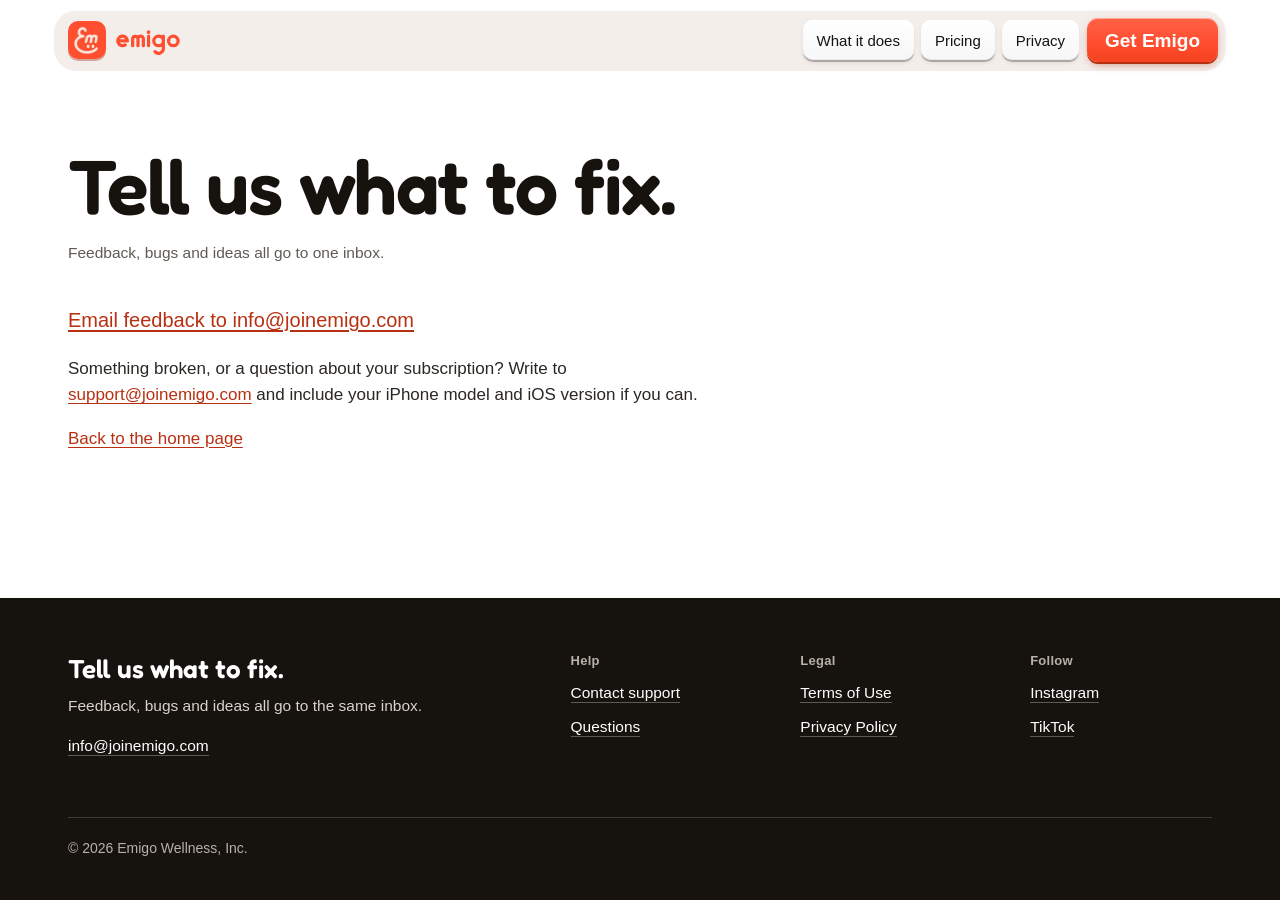
==== feedback/index.html @ f3957b13 "Favicons from final icon" ====
<!doctype html>
<html lang="en">
<head>
<title>Feedback | Emigo Keyboard</title>
<link rel="canonical" href="https://joinemigo.com/feedback">
<meta name="description" content="Tell the Emigo team what to fix or build next.">
<meta charset="utf-8">
<meta name="viewport" content="width=device-width, initial-scale=1">
<meta name="theme-color" content="#FFFFFF">
<meta name="apple-itunes-app" content="app-id=6748092950">
<link rel="icon" href="/favicon.ico" sizes="48x48">
<link rel="icon" type="image/png" sizes="192x192" href="/assets/img/icon-192.png">
<link rel="icon" type="image/png" sizes="32x32" href="/assets/img/favicon-32.png">
<link rel="apple-touch-icon" href="/assets/img/emigo-icon.png">
<link rel="preconnect" href="https://fonts.googleapis.com">
<link rel="preconnect" href="https://fonts.gstatic.com" crossorigin>
<link rel="stylesheet" href="https://fonts.googleapis.com/css2?family=Fredoka:wght@500;600&display=swap">
<link rel="stylesheet" href="/assets/css/emigo.css">

</head>
<body>
<a class="skip" href="#main">Skip to content</a>
<header class="strip">
  <nav class="strip-in" aria-label="Main">
    <a class="brand" href="/" aria-label="Emigo home"><img class="mark" src="/assets/img/emigo-mark-96.webp" width="36" height="36" alt=""><img class="word" src="/assets/img/emigo-wordmark.svg" width="64" height="25" alt="emigo"></a>
    <div class="keys"><a class="key" href="/#tools">What it does</a><a class="key" href="/#pricing">Pricing</a><a class="key" href="/#privacy">Privacy</a></div>
    <a class="key key-go" href="https://apps.apple.com/us/app/emigo-better-texting/id6748092950">Get Emigo</a>
  </nav>
</header>

<main id="main" class="doc">
  <div class="wrap"><div class="doc-in">
<h1>Tell us what to fix.</h1>
<p class="updated">Feedback, bugs and ideas all go to one inbox.</p>
<p style="font-size:20px"><a href="mailto:info@joinemigo.com?subject=Emigo%20feedback">Email feedback to info@joinemigo.com</a></p>
<p>Something broken, or a question about your subscription? Write to <a href="mailto:support@joinemigo.com?subject=Emigo%20support">support@joinemigo.com</a> and include your iPhone model and iOS version if you can.</p>
<p><a href="/">Back to the home page</a></p>
  </div></div>
</main>
<script>
(function(){var h=document.querySelector('.strip');if(!h)return;
function sc(){h.classList.toggle('is-scrolled',window.scrollY>12)}sc();window.addEventListener('scroll',sc,{passive:true});
var m=h.querySelector('.menu');if(m)m.addEventListener('click',function(e){if(e.target.closest('a'))m.removeAttribute('open')});
var ks=[].slice.call(h.querySelectorAll('.key[href^="#"]'));if(!ks.length||!('IntersectionObserver' in window))return;
var ids=[],vis={};ks.forEach(function(k){var id=k.getAttribute('href').slice(1);if(ids.indexOf(id)<0)ids.push(id)});
var io=new IntersectionObserver(function(es){es.forEach(function(e){vis[e.target.id]=e.isIntersecting});
var cur=ids.filter(function(id){return vis[id]})[0];
ks.forEach(function(k){if(k.getAttribute('href')==='#'+cur)k.setAttribute('aria-current','true');else k.removeAttribute('aria-current')})},{rootMargin:'-30% 0px -60% 0px'});
ids.forEach(function(id){var el=document.getElementById(id);if(el)io.observe(el)})})();
</script>

<footer class="on-dark" id="feedback">
  <div class="wrap">
    <div class="foot">
      <div>
        <h2>Tell us what to fix.</h2>
        <p>Feedback, bugs and ideas all go to the same inbox.</p>
        <p><a href="mailto:info@joinemigo.com?subject=Emigo%20feedback">info@joinemigo.com</a></p>
      </div>
      <div>
        <h3>Help</h3>
        <ul>
          <li><a href="mailto:support@joinemigo.com?subject=Emigo%20support">Contact support</a></li>
          <li><a href="/#questions">Questions</a></li>
        </ul>
      </div>
      <div>
        <h3>Legal</h3>
        <ul>
          <li><a href="/terms-of-service">Terms of Use</a></li>
          <li><a href="/privacy-policy">Privacy Policy</a></li>
        </ul>
      </div>
      <div>
        <h3>Follow</h3>
        <ul>
          <li><a href="https://www.instagram.com/emigo.us/" rel="noopener">Instagram</a></li>
          <li><a href="https://www.tiktok.com/@emigo.us" rel="noopener">TikTok</a></li>
        </ul>
      </div>
    </div>
    <p class="legal-line">&copy; 2026 Emigo Wellness, Inc.</p>
  </div>
</footer>

</body>
</html>
---- assets/css/emigo.css ----
/* Emigo site. Theme: "the edit" (what you typed, struck through, and what you meant). See DESIGN.md. */
:root{
  --orange:#FF4E30;        /* poster headline orange: display type and graphics only (3.8:1 on white) */
  --orange-icon:#FF4E30;   /* app icon field */
  --orange-deep:#B83012;   /* small text and links (6:1 on white) */
  --cream:#FFE8DC;         /* app icon lettering */
  --ink:#16130F;
  --text:#2B2723;
  --muted:#5F5A54;
  --plate:#F8F8F8;         /* App Store poster background */
  --strip:#E7E6EB;         /* keyboard tray */
  --rule:#E3DFD9;
  --display:"Fredoka",ui-rounded,"SF Pro Rounded","Arial Rounded MT Bold",system-ui,sans-serif;  /* closest Google match to the founder's "emigo" lettering */
  --appserif:"New York",ui-serif,Georgia,"Times New Roman",serif;  /* only inside drawn app UI, to match the posters */
  --sans:-apple-system,BlinkMacSystemFont,"SF Pro Text","Segoe UI",Roboto,"Helvetica Neue",Arial,sans-serif;
  --wrap:1240px;
  --gut:clamp(20px,4vw,48px);
}
*,*::before,*::after{box-sizing:border-box}
html{-webkit-text-size-adjust:100%;scroll-behavior:smooth;scroll-padding-top:96px}
body{margin:0;min-height:100vh;display:flex;flex-direction:column;background:#fff;color:var(--text);font:400 17px/1.55 var(--sans);-webkit-font-smoothing:antialiased;text-rendering:optimizeLegibility}
img{max-width:100%;height:auto;display:block}
a{color:inherit}
p{margin:0 0 1em}
h1,h2,h3{font-family:var(--display);font-weight:600;color:var(--ink);margin:0;letter-spacing:-.012em}
h2 em,.mp h3 em{font-style:normal;color:var(--orange)}
h1,h2,h3{text-wrap:balance}
:focus-visible{outline:3px solid var(--ink);outline-offset:3px;border-radius:6px}
.on-dark :focus-visible,.on-orange :focus-visible{outline-color:#fff}
.wrap{max-width:var(--wrap);margin:0 auto;padding:0 var(--gut)}
.skip{position:absolute;left:-999px;top:8px;background:var(--ink);color:#fff;padding:10px 14px;border-radius:8px;z-index:100}
.skip:focus{left:8px}
.vh{position:absolute;width:1px;height:1px;overflow:hidden;clip:rect(0 0 0 0);white-space:nowrap}

/* the edit: a struck draft and its correction */
del{text-decoration:none;position:relative;color:var(--muted);white-space:nowrap}
del::after{content:"";position:absolute;left:-.06em;right:-.06em;top:54%;height:.075em;min-height:2px;background:var(--orange);border-radius:2px;transform-origin:left center}
ins{text-decoration:none}
.draft{display:block;font:500 clamp(19px,1.7vw,24px)/1.3 var(--display);margin-bottom:.5em;letter-spacing:0}
.draft del{white-space:normal}
.draft del::after{display:none}
.draft del{text-decoration:line-through;text-decoration-color:var(--orange);text-decoration-thickness:2px}

/* nav: the keyboard's top strip. frosted tray, tactile keys, the current section's key is "selected" */
.strip{position:sticky;top:10px;z-index:50;margin:10px auto 0;max-width:calc(var(--wrap) - 2*var(--gut) + 28px);width:calc(100% - 2*var(--gut) + 28px)}
.strip-in{position:relative;display:flex;align-items:center;gap:8px;border-radius:22px;padding:8px 8px 9px 14px;background:rgba(240,232,228,.74);-webkit-backdrop-filter:blur(18px) saturate(1.5);backdrop-filter:blur(18px) saturate(1.5);box-shadow:inset 0 1px 0 rgba(255,255,255,.7),0 0 0 1px rgba(22,19,15,0),0 0 0 rgba(0,0,0,0);transition:box-shadow .25s ease,background .25s ease}
.is-scrolled .strip-in{background:rgba(244,236,231,.82);box-shadow:inset 0 1px 0 rgba(255,255,255,.7),0 0 0 1px rgba(22,19,15,.09),0 14px 34px -18px rgba(22,19,15,.4)}
@supports not ((backdrop-filter:blur(1px)) or (-webkit-backdrop-filter:blur(1px))){.strip-in{background:#EFE9E6}}
.brand{display:flex;align-items:center;gap:10px;text-decoration:none;margin-right:auto;border-radius:10px}
.brand .mark{width:38px;height:38px;border-radius:10px;box-shadow:0 2px 0 rgba(150,30,10,.35)}
.brand .word{height:25px;width:auto;margin-top:5px}
.keys{display:flex;gap:7px}
.key{position:relative;display:inline-flex;align-items:center;justify-content:center;min-height:40px;padding:0 14px;border-radius:10px;font:500 15px/1 var(--sans);color:var(--ink);text-decoration:none;cursor:pointer;
  background:linear-gradient(#fff,#F7F6F8);box-shadow:inset 0 1px 0 #fff,inset 0 -1px 0 rgba(0,0,0,.05),0 2px 0 rgba(22,19,15,.26),0 3px 5px -1px rgba(22,19,15,.12);
  transition:transform .09s ease,box-shadow .09s ease,background .18s ease,color .18s ease}
.key:hover{background:linear-gradient(#fff,#FDFCFD);transform:translateY(-1px);box-shadow:inset 0 1px 0 #fff,inset 0 -1px 0 rgba(0,0,0,.05),0 3px 0 rgba(22,19,15,.26),0 6px 9px -2px rgba(22,19,15,.16)}
.key:active{transform:translateY(1px);box-shadow:inset 0 1px 0 #fff,0 1px 0 rgba(22,19,15,.26)}
.key[aria-current]{background:linear-gradient(#2B2622,#16130F);color:#fff;box-shadow:inset 0 1px 0 rgba(255,255,255,.18),0 2px 0 #000,0 3px 5px -1px rgba(22,19,15,.3)}
.key-go{min-height:44px;padding:0 18px;border-radius:11px;overflow:hidden;color:#fff;font:700 19px/1 var(--sans);background:linear-gradient(#FF6245,#FF4E30 55%,#F5431F);box-shadow:inset 0 1px 0 rgba(255,255,255,.45),0 2px 0 #B5300F,0 4px 8px -2px rgba(181,48,15,.5)}  /* white on #FF4E30 is 3.29:1: passes AA only as large bold text, hence 19px/700 */
.key-go:hover{background:linear-gradient(#FF6C50,#FF553A 55%,#F84A26);box-shadow:inset 0 1px 0 rgba(255,255,255,.45),0 3px 0 #B5300F,0 8px 12px -3px rgba(181,48,15,.5)}
.key-go:active{box-shadow:inset 0 1px 0 rgba(255,255,255,.3),0 1px 0 #B5300F}
.menu{display:none}
.menu summary{list-style:none;gap:8px}
.menu summary::-webkit-details-marker{display:none}
.bars{width:15px;height:11px;background:linear-gradient(var(--ink),var(--ink)) 0 0/100% 2px no-repeat,linear-gradient(var(--ink),var(--ink)) 0 50%/100% 2px no-repeat,linear-gradient(var(--ink),var(--ink)) 0 100%/100% 2px no-repeat}
.menu[open] summary{transform:translateY(1px);background:linear-gradient(#2B2622,#16130F);color:#fff;box-shadow:inset 0 1px 0 rgba(255,255,255,.18),0 1px 0 #000}
.menu[open] .bars{filter:invert(1)}
.menu-grid{position:absolute;left:0;right:0;top:calc(100% + 8px);display:grid;grid-template-columns:1fr 1fr;gap:8px;padding:10px;border-radius:20px;background:rgba(244,236,231,.96);-webkit-backdrop-filter:blur(18px);backdrop-filter:blur(18px);box-shadow:0 0 0 1px rgba(22,19,15,.09),0 18px 36px -16px rgba(22,19,15,.45)}
.menu-grid .key{min-height:46px;font-size:16px}
.menu-grid .key:last-child:nth-child(odd){grid-column:1/-1}
@media (max-width:1040px){.keys{display:none}.menu{display:block}.strip-in{padding-left:10px}}
@media (max-width:420px){.key-go{font-size:18.7px;padding:0 13px}.menu summary{padding:0 12px}}
@media (prefers-reduced-motion:no-preference){
  .brand:hover .mark{animation:mark-wob .55s ease}
  @keyframes mark-wob{0%,100%{transform:none}25%{transform:scale(1.1,.9) rotate(-4deg)}50%{transform:scale(.94,1.07) rotate(3deg)}75%{transform:scale(1.03,.98)}}
  .key-go::after{content:"";position:absolute;top:0;bottom:0;left:-60%;width:45%;background:linear-gradient(100deg,transparent,rgba(255,255,255,.55),transparent);transform:skewX(-18deg);animation:shine 1.1s .9s ease-out 1 both}
  @keyframes shine{from{left:-60%}to{left:130%}}
}

/* hero */
.hero{padding:clamp(48px,7vw,104px) 0 clamp(56px,7vw,112px);overflow:hidden}
.hero-grid{display:grid;grid-template-columns:minmax(0,1fr) auto;gap:clamp(16px,2vw,32px);align-items:end}
.hero h1 .l{white-space:nowrap}
.hero h1{font-size:clamp(52px,7.6vw,110px);line-height:.94;letter-spacing:-.022em}
.hero h1 .l{display:block}
.fix{display:inline-grid;vertical-align:baseline}
.fix>*{grid-area:1/1}
.fix del{color:var(--ink);opacity:0}
.fix del::after{display:none}
.fix del::before{content:attr(data-t)}
.fix ins{color:var(--orange)}
.hero-sub{font:400 clamp(19px,1.6vw,22px)/1.45 var(--sans);color:var(--text);max-width:27em;margin:clamp(24px,3vw,44px) 0 0}
.hero-cta{display:flex;flex-wrap:wrap;align-items:center;gap:14px 22px;margin-top:clamp(22px,2.6vw,36px)}
.badge{display:inline-block;border-radius:9px}
.badge img{height:54px;width:auto}
.fine{font-size:14.5px;color:var(--muted);margin:0;max-width:22em;line-height:1.4}
@media (max-width:760px){
  .hero-grid{grid-template-columns:1fr}
  
}
@media (prefers-reduced-motion:no-preference){
  .fix del{animation:typo-out 2.4s .5s both}
  .fix ins{animation:typo-in 2.4s .5s both}
  @keyframes typo-out{0%,58%{opacity:1;text-decoration:underline wavy var(--orange) .045em;text-underline-offset:.12em}66%,100%{opacity:0}}
  @keyframes typo-in{0%,62%{opacity:0}72%,100%{opacity:1}}
}


/* the slime (hero): the designer's SVG groups, animated with transforms only.
   #sl-move = hop height + lean, #slime = squash and stretch about its bottom centre,
   #cowlick = lagging spring, #eyes = blink, #shadow = scales with height. One 6.4s loop. */
.slime-stage{width:clamp(300px,38.5vw,580px);margin:0 clamp(-80px,-4vw,0px) -3% 0;justify-self:end}
.slime-svg{display:block;width:100%;height:auto;overflow:visible}
#sl-move{transform-origin:512px 600px}
#slime{transform-origin:512px 849px}
#cowlick{transform-origin:630px 240px}
#eyes{transform-origin:513px 520px}
#shadow{transform-origin:512px 856px}
#blush{transform-origin:510px 591px}
#sl-bits circle{opacity:0}
.c-ava{object-fit:contain}
/* connections: the slime cries over the heated draft and perks up at the rewrite */
.cry{display:block;width:100%;height:auto;overflow:visible}
.cs-slime{transform-origin:512px 849px}
.cs-cow{transform-origin:630px 240px;transition:transform .5s cubic-bezier(.3,1.6,.5,1)}
.cs-eyes{transform-origin:513px 540px;transition:transform .4s ease}
.cs-brows,.cs-sad,.cs-smile{transition:opacity .4s ease}
.cs-smile,.is-sad .cs-cow{transform:rotate(30deg)}
.is-sad .cs-eyes{transform:scaleY(.78)}
.is-happy .cs-brows,.is-happy .cs-sad{opacity:0}
.is-happy .cs-smile{opacity:1}
.mp-conn .ba-card{transition:opacity .6s ease}
.mp-conn.is-sad .ba-card:last-child,.mp-conn.is-happy .ba-card:first-child{opacity:.55}
@media (max-width:760px){.slime-stage{width:min(330px,84vw);margin:6px -4% -6% auto}}
@media (prefers-reduced-motion:no-preference){
  /* without the sequencer script: the hop loops. with it (.seq): hop, idle, roll, idle, squish, idle, each once */
  .slime-stage:not(.seq) #sl-move{animation:sl-move 6.4s infinite}
  .slime-stage:not(.seq) #slime{animation:sl-squash 6.4s infinite}
  .slime-stage:not(.seq) #cowlick{animation:sl-cow 6.4s infinite}
  .slime-stage:not(.seq) #eyes{animation:sl-blink 6.4s infinite}
  .slime-stage:not(.seq) #shadow{animation:sl-shadow 6.4s infinite}
  .a-hop #sl-move{animation:sl-move 5.4s 1 both}.a-hop #slime{animation:sl-squash 5.4s 1 both}.a-hop #cowlick{animation:sl-cow 5.4s 1 both}.a-hop #shadow{animation:sl-shadow 5.4s 1 both}
  .a-idle #slime{animation:sl-idle 2s ease-in-out 1 both}.a-idle #eyes{animation:sl-idle-blink 2s 1 both}
  .a-roll #sl-move{animation:sl-roll 3.4s 1 both}.a-roll #slime{animation:sl-roll-wob 3.4s 1 both}.a-roll #cowlick{animation:sl-roll-cow 3.4s 1 both}.a-roll #shadow{animation:sl-roll-shadow 3.4s 1 both}
  .a-squish #sl-move{animation:sl-pop 3.6s 1 both}.a-squish #slime{animation:sl-squish 3.6s 1 both}.a-squish #cowlick{animation:sl-squish-cow 3.6s 1 both}.a-squish #eyes{animation:sl-squint 3.6s 1 both}.a-squish #shadow{animation:sl-squish-shadow 3.6s 1 both}
  .a-puff #sl-move{animation:sl-float 4.4s 1 both}.a-puff #slime{animation:sl-puff 4.4s 1 both}.a-puff #cowlick{animation:sl-puff-cow 4.4s 1 both}.a-puff #eyes{animation:sl-puff-eyes 4.4s 1 both}.a-puff #blush{animation:sl-cheeks 4.4s 1 both}.a-puff #shadow{animation:sl-puff-shadow 4.4s 1 both}.a-puff #sl-bits circle{animation:sl-bit 4.4s 1 both}
  .is-paused #blush,.is-paused #sl-bits circle{animation-play-state:paused}
  .is-paused #sl-move,.is-paused #slime,.is-paused #cowlick,.is-paused #eyes,.is-paused #shadow{animation-play-state:paused}
  /* puff, pop, puddle: a gulp, cheeks and body inflate, a burst with four droplets, flat as a puddle, then it re-forms */
  @keyframes sl-puff{
    0%{transform:scale(1,1)} 5%{transform:scale(1.07,.92)} 9%{transform:scale(.97,1.04);animation-timing-function:cubic-bezier(.3,0,.6,1)}
    22%{transform:scale(1.1,1.1)} 26%{transform:scale(1.085,1.085)} 34%{transform:scale(1.18,1.18)} 37%{transform:scale(1.165,1.165)} 45%{transform:scale(1.26,1.26)} 47.5%{transform:scale(1.31,1.3);animation-timing-function:cubic-bezier(.7,0,1,.5)}
    50%{transform:scale(1.02,.8);animation-timing-function:cubic-bezier(.2,.8,.3,1)} 54%{transform:scale(1.44,.22)} 58%{transform:scale(1.38,.26)} 62%,74%{transform:scale(1.4,.25);animation-timing-function:cubic-bezier(.3,0,.3,1)}
    81%{transform:scale(.84,1.2)} 85%{transform:scale(1.13,.9)} 89%{transform:scale(.94,1.06)} 93%{transform:scale(1.04,.97)} 97%{transform:scale(.99,1.01)} 100%{transform:scale(1,1)}
  }
  @keyframes sl-float{0%,10%{transform:translateY(0)}45%{transform:translateY(-34px)}47.5%{transform:translateY(-40px);animation-timing-function:cubic-bezier(.7,0,1,.5)}52%,100%{transform:translateY(0)}}
  @keyframes sl-puff-eyes{0%,9%{transform:scale(1)}20%,47.5%{transform:scale(1.28)}50%{transform:scale(1,.2)}56%,74%{transform:scale(.6,1.7)}82%,100%{transform:scale(1)}}
  @keyframes sl-cheeks{0%,9%{transform:scale(1)}24%{transform:scale(1.32)}47.5%{transform:scale(1.55)}51%,74%{transform:scale(.9)}84%,100%{transform:scale(1)}}
  @keyframes sl-puff-cow{0%,100%{transform:rotate(0)}5%{transform:rotate(8deg)}45%{transform:rotate(-12deg)}54%,74%{transform:rotate(58deg)}82%{transform:rotate(-24deg)}87%{transform:rotate(16deg)}92%{transform:rotate(-8deg)}96%{transform:rotate(3deg)}}
  @keyframes sl-puff-shadow{0%,100%{transform:scale(1)}45%{transform:scale(1.16)}47.5%{transform:scale(1.1)}54%,74%{transform:scale(1.42)}82%{transform:scale(.9)}88%{transform:scale(1.04)}}
  @keyframes sl-bit{0%,48%{opacity:0;transform:translate(0,0) scale(.4)}49.5%{opacity:1;transform:translate(0,0) scale(1);animation-timing-function:cubic-bezier(.1,.7,.3,1)}60%{opacity:.9;transform:translate(var(--tx),var(--ty)) scale(.8)}66%,100%{opacity:0;transform:translate(var(--tx),calc(var(--ty) + 60px)) scale(.4)}}
  .is-sad .cs-slime{animation:cs-sniff 3.8s ease-in-out infinite}
  .is-sad .cs-tear{animation:cs-tear 3.8s ease-in infinite}
  .is-sad .cs-tear.t2{animation-delay:1.7s}
  .is-happy .cs-slime{animation:cs-perk .95s ease-out 1,sl-idle 2.8s ease-in-out .95s infinite}
  .is-off .cs-slime,.is-off .cs-tear{animation-play-state:paused}
  @keyframes cs-sniff{0%,30%,62%,100%{transform:scale(1,1)}38%{transform:scale(1.012,.972)}44%{transform:scale(.996,1.008)}50%{transform:scale(1.014,.968)}56%{transform:scale(.998,1.004)}}
  @keyframes cs-tear{0%{opacity:0;transform:translateY(0) scale(.3)}14%{opacity:1;transform:translateY(0) scale(1)}28%{opacity:1;transform:translateY(6px) scale(1)}72%{opacity:.95;transform:translateY(190px) scale(.95)}86%,100%{opacity:0;transform:translateY(232px) scale(.8)}}
  @keyframes cs-perk{0%{transform:scale(1,1)}22%{transform:scale(1.12,.86)}48%{transform:scale(.9,1.13)}68%{transform:scale(1.06,.95)}84%{transform:scale(.98,1.02)}100%{transform:scale(1,1)}}
  @keyframes sl-idle{0%,100%{transform:scale(1,1)}50%{transform:scale(1.024,.98)}}
  @keyframes sl-idle-blink{0%,52%,62%,100%{transform:scaleY(1)}56%,58%{transform:scaleY(.08)}}
  /* roll: one full turn to the left and back. the lift keeps the flat base from sinking through the floor as it turns */
  @keyframes sl-roll{
    0%{transform:translate(0,0) rotate(0);animation-timing-function:ease-out}
    8%{transform:translate(16px,0) rotate(6deg);animation-timing-function:cubic-bezier(.4,0,.6,1)}
    17%{transform:translate(-45px,-62px) rotate(-90deg);animation-timing-function:linear}
    26%{transform:translate(-90px,-70px) rotate(-180deg);animation-timing-function:linear}
    35%{transform:translate(-135px,-62px) rotate(-270deg);animation-timing-function:cubic-bezier(.3,.4,.5,1)}
    44%,54%{transform:translate(-175px,0) rotate(-360deg);animation-timing-function:cubic-bezier(.4,0,.6,1)}
    63%{transform:translate(-135px,-62px) rotate(-270deg);animation-timing-function:linear}
    72%{transform:translate(-90px,-70px) rotate(-180deg);animation-timing-function:linear}
    81%{transform:translate(-45px,-62px) rotate(-90deg);animation-timing-function:cubic-bezier(.3,.4,.5,1)}
    90%,100%{transform:translate(0,0) rotate(0)}
  }
  @keyframes sl-roll-wob{0%,100%{transform:scale(1,1)}8%{transform:scale(1.06,.94)}17%,35%,63%,81%{transform:scale(.97,1.03)}26%,72%{transform:scale(1.03,.97)}44%{transform:scale(1.12,.88)}47.5%{transform:scale(.95,1.05)}51%{transform:scale(1.03,.975)}90%{transform:scale(1.12,.88)}93.5%{transform:scale(.95,1.05)}97%{transform:scale(1.03,.975)}}
  @keyframes sl-roll-cow{0%,100%{transform:rotate(0)}12%,38%{transform:rotate(24deg)}46%{transform:rotate(-14deg)}50%{transform:rotate(6deg)}54%{transform:rotate(0)}60%,84%{transform:rotate(-24deg)}92%{transform:rotate(14deg)}96%{transform:rotate(-6deg)}}
  @keyframes sl-roll-shadow{0%,90%,100%{transform:translateX(0) scale(1)}8%{transform:translateX(16px) scale(1)}17%,81%{transform:translateX(-45px) scale(.88)}26%,72%{transform:translateX(-90px) scale(.86)}35%,63%{transform:translateX(-135px) scale(.88)}44%,54%{transform:translateX(-175px) scale(1)}}
  /* squish and spring: slow press flat with eyes shut, hold, pop, then a fast ring-down */
  @keyframes sl-squish{
    0%{transform:scale(1,1);animation-timing-function:cubic-bezier(.5,0,.8,.6)}
    38%{transform:scale(1.3,.46)} 42%{transform:scale(1.33,.44)} 46%{transform:scale(1.31,.455)} 50%{transform:scale(1.34,.43);animation-timing-function:cubic-bezier(.2,.9,.3,1)}
    56%{transform:scale(.76,1.36)} 62%{transform:scale(.9,1.12)} 67%{transform:scale(1.2,.8)} 71%{transform:scale(.86,1.15)} 75%{transform:scale(1.11,.9)}
    79%{transform:scale(.92,1.08)} 83%{transform:scale(1.06,.945)} 87%{transform:scale(.96,1.04)} 91%{transform:scale(1.03,.975)} 95%{transform:scale(.99,1.012)} 100%{transform:scale(1,1)}
  }
  @keyframes sl-pop{0%,50%{transform:translateY(0);animation-timing-function:cubic-bezier(.2,.8,.3,1)}59%{transform:translateY(-150px);animation-timing-function:cubic-bezier(.6,0,.9,.4)}67%,100%{transform:translateY(0)}}
  @keyframes sl-squint{0%,10%{transform:scaleY(1)}22%,52%{transform:scaleY(.12)}58%,100%{transform:scaleY(1)}}
  @keyframes sl-squish-cow{0%,100%{transform:rotate(0)}38%,50%{transform:rotate(34deg)}57%{transform:rotate(-26deg)}66%{transform:rotate(22deg)}73%{transform:rotate(-14deg)}80%{transform:rotate(9deg)}87%{transform:rotate(-5deg)}94%{transform:rotate(2deg)}}
  @keyframes sl-squish-shadow{0%,100%{transform:scale(1)}38%,50%{transform:scale(1.34)}59%{transform:scale(.72)}67%{transform:scale(1.14)}75%{transform:scale(1)}}
  @keyframes sl-move{
    0%,16%{transform:translateY(0) rotate(0);animation-timing-function:cubic-bezier(.2,.75,.35,1)}
    20%{transform:translateY(-100px) rotate(-2deg);animation-timing-function:cubic-bezier(.6,0,.85,.35)}
    24%,32%{transform:translateY(0) rotate(0);animation-timing-function:cubic-bezier(.2,.75,.35,1)}
    36%{transform:translateY(-100px) rotate(2deg);animation-timing-function:cubic-bezier(.6,0,.85,.35)}
    40%,51%{transform:translateY(0) rotate(0);animation-timing-function:cubic-bezier(.16,.8,.3,1)}
    55%{transform:translateY(-215px) rotate(-8deg);animation-timing-function:cubic-bezier(.3,.6,.5,1)}
    58.5%{transform:translateY(-290px) rotate(0);animation-timing-function:cubic-bezier(.5,0,.8,.4)}
    62%{transform:translateY(-200px) rotate(7deg);animation-timing-function:cubic-bezier(.6,0,.9,.4)}
    66%,100%{transform:translateY(0) rotate(0)}
  }
  @keyframes sl-squash{
    0%,100%{transform:scale(1,1)} 5%{transform:scale(1.022,.982)} 10%{transform:scale(.99,1.012)}
    14%{transform:scale(1.09,.91)} 16.5%{transform:scale(.93,1.09)} 20%{transform:scale(.98,1.03)}
    24%{transform:scale(1.15,.85)} 26%{transform:scale(.95,1.06)} 28%{transform:scale(1.035,.972)} 30%{transform:scale(1.09,.91)}
    32.5%{transform:scale(.93,1.09)} 36%{transform:scale(.98,1.03)}
    40%{transform:scale(1.15,.85)} 42%{transform:scale(.95,1.06)} 44%{transform:scale(1.035,.972)}
    46%{transform:scale(1.1,.9)} 50%{transform:scale(1.2,.79)}
    52.5%{transform:scale(.84,1.2)} 58.5%{transform:scale(.97,1.04)} 64%{transform:scale(.9,1.12)}
    66%{transform:scale(1.2,.78)} 68.5%{transform:scale(.89,1.14)} 71%{transform:scale(1.1,.92)}
    73.5%{transform:scale(.95,1.055)} 76%{transform:scale(1.04,.968)} 78.5%{transform:scale(.985,1.014)} 81%{transform:scale(1,1)}
  }
  @keyframes sl-cow{
    0%,13%,100%{transform:rotate(0)} 15%{transform:rotate(-6deg)} 18%{transform:rotate(13deg)} 22%{transform:rotate(-12deg)}
    25.5%{transform:rotate(15deg)} 28%{transform:rotate(-7deg)} 30%{transform:rotate(-5deg)}
    34%{transform:rotate(13deg)} 38%{transform:rotate(-12deg)} 41.5%{transform:rotate(15deg)} 44%{transform:rotate(-7deg)} 46.5%{transform:rotate(2deg)}
    50%{transform:rotate(-9deg)} 54%{transform:rotate(24deg)} 59.5%{transform:rotate(4deg)} 63.5%{transform:rotate(-22deg)}
    67.5%{transform:rotate(26deg)} 70.5%{transform:rotate(-16deg)} 73.5%{transform:rotate(10deg)} 76.5%{transform:rotate(-6deg)} 79.5%{transform:rotate(3deg)} 83%{transform:rotate(0)}
  }
  @keyframes sl-blink{0%,85%,89.5%,100%{transform:scaleY(1)} 87%,88%{transform:scaleY(.08)}}
  @keyframes sl-shadow{
    0%,16%,24%,32%,40%,51%,100%{transform:scale(1)} 20%,36%{transform:scale(.84)}
    58.5%{transform:scale(.5)} 66%{transform:scale(1.14)} 70%{transform:scale(.97)} 74%{transform:scale(1)}
  }
}

/* sections */
section{padding:clamp(72px,9vw,144px) 0}
h2{font-size:clamp(34px,4.5vw,64px);line-height:1.02;letter-spacing:-.016em}
h3{font-size:clamp(26px,2.4vw,34px);line-height:1.08}
.lede{font:400 clamp(18px,1.45vw,21px)/1.5 var(--sans);color:var(--text);max-width:25em}
.tag{display:inline-block;font:700 11px/1 var(--sans);letter-spacing:.09em;color:var(--ink);background:var(--orange);border-radius:5px;padding:4px 6px 3.5px;vertical-align:.5em;margin-left:.5em}
.plate{position:relative;container-type:inline-size;border-radius:clamp(22px,2.6vw,36px);overflow:hidden;background:var(--plate);margin:0}
.plate>img{width:100%}

/* autocorrect: full-bleed tray */
.auto{background:var(--plate);padding:0;overflow:hidden}
.auto-grid{display:grid;grid-template-columns:minmax(0,5fr) minmax(0,6fr);gap:clamp(24px,5vw,80px);align-items:center}
.auto .copy{padding:clamp(64px,8vw,120px) 0}
.auto .plate{border-radius:0;align-self:end;max-width:640px;justify-self:end;width:100%;background:none}
.auto .plate>img{-webkit-mask-image:linear-gradient(90deg,transparent,#000 9%,#000 91%,transparent),linear-gradient(transparent 4%,#000 20%);-webkit-mask-composite:source-in;mask-image:linear-gradient(90deg,transparent,#000 9%,#000 91%,transparent),linear-gradient(transparent 4%,#000 20%);mask-composite:intersect}
.auto h2{margin-bottom:.4em}
@media (max-width:820px){.auto-grid{grid-template-columns:1fr;gap:0}.auto .copy{padding-bottom:8px}.auto .plate{justify-self:center}}

/* drawn UI inside plates (sizes in cqw so it scales with the plate, like the posters) */
.ui{position:absolute;left:8cqw;right:8cqw;top:7cqw;font-family:var(--appserif);color:#111;font-size:4.5cqw;line-height:1.25}
.ui-label{font:600 2.35cqw/1 var(--sans);letter-spacing:.02em;text-transform:uppercase;color:#77777C;margin:0 0 1.6cqw .4cqw}
.ui-label.o{color:var(--orange-deep)}
.bub{border-radius:5.4cqw;padding:3.6cqw 5cqw;font-size:4.7cqw;box-shadow:0 2.2cqw 4cqw -1.6cqw rgba(0,0,0,.28)}
.bub-blue{background:linear-gradient(#2F8DFF,#0B6FF2);color:#fff}
.bub-grey{background:#E9E9EC;color:#111;box-shadow:none}
.heat{display:flex;gap:.9cqw;margin:3.2cqw 0 0}
.heat i{flex:1;height:2cqw;border-radius:2cqw;background:#ECECEF}
.heat i.h1{background:#F4C24A}.heat i.h2{background:#F58A34}.heat i.h3{background:var(--orange)}
.heatbar{display:flex;align-items:center;gap:12px;margin-top:16px;font-size:14.5px;color:var(--muted)}
.heatbar .heat{width:150px;margin:0;gap:3px}
.heatbar .heat i{height:7px;border-radius:4px}

/* tools: the keyboard's own three keys (cut from the App Store poster) in a tray; they pulse like the onboarding's
   ready pulse (EmigoShared/ReframeOnboardingTimeline.swift:65, 119-121). Press one and its real poster comes forward. */
.tools-head{display:grid;grid-template-columns:minmax(0,7fr) minmax(0,5fr);gap:var(--gut);align-items:end;margin-bottom:clamp(28px,3.6vw,52px)}
.tools-head .lede{margin:0;justify-self:end}
.tbtns{display:grid;grid-template-columns:repeat(3,104px);gap:6px;width:fit-content;padding:14px 12px 12px;border-radius:26px;background:linear-gradient(#E9E8ED,#E1E0E6);box-shadow:inset 0 1px 0 rgba(255,255,255,.7),0 1px 0 rgba(0,0,0,.05);margin-bottom:clamp(22px,3vw,40px)}
.tbtn{background:none;border:0;margin:0;padding:0;cursor:pointer;display:grid;justify-items:center;gap:9px;font:500 15px/1 var(--display);color:var(--ink);-webkit-tap-highlight-color:transparent}
.tnode{display:block;width:64px;height:64px;border-radius:25%;box-shadow:0 2.5px 0 rgba(0,0,0,.2),0 5px 9px -2px rgba(0,0,0,.16);transition:transform .15s ease,box-shadow .15s ease}
.tbtn:active .tnode{transform:translateY(2px) scale(.96);box-shadow:0 .5px 0 rgba(0,0,0,.2)}
.tbtn[aria-pressed=true] .tnode{box-shadow:0 0 0 3px var(--orange),0 2.5px 0 3px rgba(181,48,15,.55)}
.tbtn[aria-pressed=true] .tlabel{font-weight:600}
.tbtn:focus-visible{outline:none}.tbtn:focus-visible .tnode{outline:3px solid var(--ink);outline-offset:4px}
.tbody{display:grid;grid-template-columns:minmax(0,7fr) minmax(0,5fr);gap:clamp(24px,4vw,64px);align-items:center}
.tstage{display:grid;justify-items:center;padding:0 16%}
.tcard{grid-area:1/1;width:100%;max-width:440px;transition:transform .5s cubic-bezier(.3,.9,.3,1),opacity .45s ease,filter .45s ease}
.tcard .plate{box-shadow:0 30px 50px -34px rgba(22,19,15,.45),0 0 0 1px rgba(22,19,15,.05)}
.thint{font:500 clamp(24px,2.6vw,36px)/1.1 var(--display);color:var(--ink);margin:0}
.live .thint{display:none}
.tcopy{display:flex;flex-direction:column}
.tcopy h3{font-size:clamp(34px,4vw,56px);margin:0 0 .3em}
.tcopy p{max-width:22em;margin:0;font-size:clamp(17px,1.4vw,19.5px)}
.tcopy p.sub{margin-top:14px;padding-top:14px;border-top:1px solid var(--rule);font-size:16px;color:var(--muted)}
.tcopy p.sub strong{font:600 17px/1 var(--display);color:var(--ink)}
.tfoot{display:flex;align-items:center;justify-content:space-between;gap:16px;min-height:44px;order:9;margin-top:22px}
.tdots{display:none;gap:7px}
.tdots i{width:8px;height:8px;border-radius:50%;background:#D5D0CA;transition:background .2s,transform .2s}
.on[data-active="0"] .tdots i:nth-child(1),.on[data-active="1"] .tdots i:nth-child(2),.on[data-active="2"] .tdots i:nth-child(3){background:var(--ink);transform:scale(1.25)}
.tnext{font:600 17px/1 var(--display);color:var(--ink);background:linear-gradient(#fff,#F7F6F8);border:0;border-radius:11px;min-height:44px;padding:0 16px;cursor:pointer;box-shadow:inset 0 1px 0 #fff,0 2px 0 rgba(22,19,15,.26),0 3px 5px -1px rgba(22,19,15,.12)}
.tnext:active{transform:translateY(1px);box-shadow:inset 0 1px 0 #fff,0 1px 0 rgba(22,19,15,.26)}
.tnext[hidden]{display:block;visibility:hidden}
/* without the script: tray hidden, the three plates and their copy in order */
.tswitch:not(.on) .tbtns,.tswitch:not(.on) .thint,.tswitch:not(.on) .tfoot{display:none}
.tswitch:not(.on) .tbody{grid-template-columns:1fr}
.tswitch:not(.on) .tstage{grid-template-columns:repeat(3,minmax(0,1fr));gap:20px;padding:0}
.tswitch:not(.on) .tcard{grid-area:auto}
.tswitch:not(.on) .tcopy{display:grid;grid-template-columns:repeat(3,minmax(0,1fr));gap:20px}
@media (min-width:1024px){
  /* the plate in focus dominates; the other two are barely there */
  .on .tcard{cursor:pointer;z-index:1;opacity:.15;filter:blur(2px)}
  .on .tcard[data-i="0"]{z-index:2;opacity:1;filter:saturate(.4) contrast(.7) brightness(1.12)}
  .on.live .tcard[data-i="0"]{opacity:.15;filter:blur(2px)}
  .on[data-active="0"] .tcard[data-i="1"],.on[data-active="1"] .tcard[data-i="2"],.on[data-active="2"] .tcard[data-i="0"]{transform:translateX(36%) scale(.86)}
  .on[data-active="0"] .tcard[data-i="2"],.on[data-active="1"] .tcard[data-i="0"],.on[data-active="2"] .tcard[data-i="1"]{transform:translateX(-36%) scale(.86)}
  .on.live[data-active="0"] .tcard[data-i="0"],.on.live[data-active="1"] .tcard[data-i="1"],.on.live[data-active="2"] .tcard[data-i="2"]{opacity:1;filter:none;transform:none;z-index:3;cursor:default}
}
@media (max-width:1023px){
  /* phone first: the tray is pinned above the one visible plate; swipe or tap to move; dots show where you are */
  .on .tbtns{position:sticky;top:76px;z-index:20;width:auto;grid-template-columns:repeat(3,1fr);margin:0 0 14px;box-shadow:inset 0 1px 0 rgba(255,255,255,.7),0 0 0 6px #fff,0 10px 14px -6px rgba(255,255,255,.95)}
  .tbody{grid-template-columns:1fr!important;gap:14px}
  .on .tstage{display:flex;gap:14px;padding:4px var(--gut) 8px;margin:0 calc(-1*var(--gut));overflow-x:auto;scroll-snap-type:x mandatory;-webkit-overflow-scrolling:touch;scrollbar-width:none}
  .on .tstage::-webkit-scrollbar{display:none}
  .on .tcard{flex:0 0 100%;max-width:none;scroll-snap-align:center}
  .tfoot{order:-1;margin:0 0 16px}
  .tdots{display:flex}
}
@media (max-width:760px){.tswitch:not(.on) .tstage,.tswitch:not(.on) .tcopy{grid-template-columns:1fr}}
@media (prefers-reduced-motion:no-preference){
  /* the onboarding "ready" pulse: scale 1 + 0.075*sin^2 over a 0.90s cycle; half strength once something is pressed */
  .on .tbtn:not([aria-pressed=true]) .tnode{animation:tpulse .9s ease-in-out infinite}
  .on.live .tbtn:not([aria-pressed=true]) .tnode{animation:tpulse-soft 1.8s ease-in-out infinite}
  .tbtn:nth-child(2) .tnode{animation-delay:.3s!important}.tbtn:nth-child(3) .tnode{animation-delay:.6s!important}
  @keyframes tpulse{0%,100%{transform:scale(1)}50%{transform:scale(1.075)}}
  @keyframes tpulse-soft{0%,100%{transform:scale(1)}50%{transform:scale(1.035)}}
}

/* ask + chat */
/* Ask Emigo: the app's ask panel over a light keyboard, drawn in HTML */
.ak{padding:7cqw 0 0;font-family:var(--sans)}
.ak-kb{position:relative;margin:0 1.6cqw;background:linear-gradient(#E9E8ED,#E1E0E6);border-radius:6cqw 6cqw 0 0;padding:4cqw 2cqw 9cqw;display:flex;flex-direction:column;gap:2.4cqw}
.ak-row{display:flex;gap:1.5cqw;justify-content:center}
.ak-row span{flex:1;height:10.4cqw;background:#fff;border-radius:1.9cqw;box-shadow:0 .5cqw 0 rgba(0,0,0,.2);display:grid;place-items:center;font-size:4.6cqw;color:#111}
.ak-row.r2{padding:0 4.6cqw}
.ak-row .fn{flex:1.35;font-size:4.2cqw}.ak-row .fn.w{flex:2.3;font-size:3.6cqw}
.ak-row .sp{flex:6.4;position:relative;background:#FFF3EE;box-shadow:0 .5cqw 0 rgba(0,0,0,.2),0 0 0 .7cqw var(--orange)}
.ak-row .sp em{position:absolute;right:2.4cqw;bottom:1.2cqw;font:600 3cqw/1 var(--display);color:#5A534E}
.hold{position:absolute;left:36%;top:50%;width:8cqw;height:8cqw;margin:-4cqw 0 0 -4cqw;border-radius:50%;background:rgba(238,70,31,.9);box-shadow:0 0 0 2.2cqw rgba(238,70,31,.22),0 0 0 4.6cqw rgba(238,70,31,.1)}
.ak-cue{position:absolute;left:0;right:0;bottom:2.2cqw;margin:0;text-align:center;font:600 3.2cqw/1 var(--display);color:var(--orange-deep)}
@media (prefers-reduced-motion:no-preference){.hold{animation:hold 2.2s ease-in-out infinite}@keyframes hold{0%,100%{box-shadow:0 0 0 1cqw rgba(238,70,31,.25),0 0 0 2cqw rgba(238,70,31,.1)}55%{box-shadow:0 0 0 2.6cqw rgba(238,70,31,.22),0 0 0 5.4cqw rgba(238,70,31,.1)}}}
/* Emigo Chat: the chat screen's empty state, drawn in HTML */
.scr-chat{align-items:stretch}
.c-compose{display:flex;align-items:center;justify-content:space-between;background:#fff;border-radius:6cqw;padding:1.4cqw 1.4cqw 1.4cqw 4.6cqw;font-size:3.8cqw;color:#8E8780;box-shadow:0 0 0 .3cqw #E6DED4}
.c-compose b{width:8cqw;height:8cqw;border-radius:50%;background:var(--orange);color:#fff;display:grid;place-items:center;font-size:4.6cqw}


/* the keyboard itself: one line, not a section */
.kb{background:var(--plate);padding:clamp(28px,3.4vw,48px) 0}
.kb-in{display:flex;flex-wrap:wrap;align-items:baseline;justify-content:space-between;gap:10px 40px}
.kb-line{font:500 clamp(20px,2vw,28px)/1.25 var(--display);color:var(--ink);margin:0}
.kb-typed{font:400 clamp(19px,1.8vw,25px)/1.25 var(--appserif);color:#111;margin:0}
.kb-typed .caret{display:inline-block;width:2px;height:1em;background:#1F7CF5;vertical-align:-.15em;margin-left:2px}




/* ---- the middle chapters: each on its own ground, each with its own structure ---- */
.band-cream{background:var(--cream)}
.h-big{font-size:clamp(40px,6vw,88px);line-height:.96;letter-spacing:-.022em}
.h-mid{font-size:clamp(36px,4.4vw,64px);line-height:1}
.chips{list-style:none;margin:0;padding:0;display:flex;flex-wrap:wrap;gap:8px}
.chips li{font:500 16px/1 var(--display);color:var(--ink);padding:9px 13px 8px;border-radius:9px;background:#fff;box-shadow:0 1.5px 0 rgba(0,0,0,.2)}
.chips-k{font-size:15.5px;color:var(--muted);margin:22px 0 10px}
.heat{display:flex;gap:3px;width:120px;flex:none}
.heat i{flex:1;height:7px;border-radius:4px;background:#ECECEF}
.heat i.h1{background:#F4C24A}.heat i.h2{background:#F58A34}.heat i.h3{background:var(--orange)}
.heatbar{display:flex;align-items:center;gap:12px;margin-top:14px;font-size:14.5px;color:var(--muted)}


/* modes: three Pro modes, each shown with one worked example in its own accent. no body text on orange */
.modes{background:#fff}
.modes-head{margin-bottom:clamp(28px,4vw,56px)}
.modes-head h2{max-width:11em}
.mode-free{display:flex;align-items:center;gap:14px;margin:clamp(20px,2.4vw,32px) 0 0;font-size:17px;max-width:38em}
.mode-free img{width:48px;height:48px;border-radius:13px;box-shadow:0 1.5px 0 rgba(0,0,0,.14),0 0 0 .5px rgba(0,0,0,.06);flex:none}
.mode-free b{color:var(--ink)}
.mp{--acc:var(--orange-deep);--bg:var(--plate);background:var(--bg);border-radius:clamp(24px,3vw,44px);padding:clamp(22px,3.6vw,56px);margin-top:clamp(14px,1.8vw,24px);display:grid;gap:clamp(22px,3.4vw,52px)}
.mp-work{--acc:#0B5FD0;--bg:#F3F7FD}
.mp-playful{--acc:#B83012;--bg:#FFF4EE;grid-template-columns:minmax(0,4fr) minmax(0,7fr);align-items:center}
.mp-conn{--acc:#7A2E9E;--bg:#F8F3FB;grid-template-columns:minmax(0,6fr) minmax(0,5fr);align-items:center}
.mp>*{min-width:0}
.mp-head{display:flex;align-items:center;gap:12px;margin-bottom:clamp(14px,1.6vw,22px)}
.mp-head img{width:52px;height:52px;border-radius:14px;box-shadow:0 1.5px 0 rgba(0,0,0,.14),0 0 0 .5px rgba(0,0,0,.06)}
.mp-head b{font:600 22px/1 var(--display);color:var(--ink)}
.mp-head .tag{margin:0;vertical-align:0}
.mp h3{font-size:clamp(32px,4vw,58px);line-height:1;letter-spacing:-.018em;max-width:12em}
.mp-copy p{font-size:clamp(17px,1.4vw,19.5px);line-height:1.5;margin:.9em 0 0;max-width:27em;color:var(--text)}
.mp-work .mp-copy{display:grid;grid-template-columns:minmax(0,6fr) minmax(0,5fr);gap:8px clamp(20px,4vw,64px);align-items:end}
.mp-work .mp-head{grid-column:1/-1}
.mp-work .mp-copy p{margin:0 0 .3em}
.beats{display:grid;grid-template-columns:minmax(0,1fr) auto minmax(0,.9fr) auto minmax(0,1fr);gap:clamp(8px,1.2vw,16px);align-items:start}
.beat{margin:0}
.beat figcaption,.ba-card figcaption,.styles figcaption{font:600 13.5px/1.2 var(--display);letter-spacing:.01em;color:var(--acc);margin:0 0 10px}
.mailcard,.blanks{background:#fff;border-radius:20px;padding:20px 22px;font-size:15px;line-height:1.5;color:#26221F;box-shadow:0 14px 30px -22px rgba(20,30,60,.5),0 0 0 .5px rgba(0,0,0,.06)}
.mailcard>b,.blanks>b{display:block;font:600 16px/1.2 var(--sans);color:#111}
.mailcard small{display:block;color:#6A655F;font-size:13.5px;margin:2px 0 12px;padding-bottom:12px;border-bottom:1px solid #ECE8E2}
.mailcard p{margin:0 0 .8em}.mailcard p:last-child{margin:0}
.mailcard ul{margin:0 0 .8em;padding-left:1.1em}.mailcard li{margin-bottom:.3em}
.mailcard.out{box-shadow:0 14px 30px -22px rgba(20,30,60,.5),0 0 0 2px var(--acc)}
.blanks>b{margin-bottom:12px;padding-bottom:12px;border-bottom:1px solid #ECE8E2}
.blanks dl{margin:0}
.blanks dt{font-size:14px;color:#55504A;margin:0 0 6px}
.blanks dd{margin:0 0 14px;padding:9px 12px;border-radius:10px;background:#F3F6FB;box-shadow:inset 0 0 0 1.5px #C9D8F0;font:400 16px/1.2 var(--appserif);color:#111}
.blanks dd:last-child{margin-bottom:0}
.mp-arrow{align-self:center;width:28px;height:28px;border-radius:50%;background:var(--acc);position:relative;flex:none}
.mp-arrow::after{content:"";position:absolute;left:8px;top:9px;width:8px;height:8px;border:solid #fff;border-width:2.5px 2.5px 0 0;transform:rotate(45deg)}
.msg{margin:0;padding:12px 16px;border-radius:20px;font:400 17px/1.3 var(--sans);max-width:22em;width:fit-content}
.msg.in{background:#fff;color:#111;border-bottom-left-radius:6px;box-shadow:0 0 0 .5px rgba(0,0,0,.08)}
.msg.out{background:linear-gradient(#2F8DFF,#0B6FF2);color:#fff;border-bottom-right-radius:6px}
.msg.draftmsg{background:#fff;color:#111;box-shadow:inset 0 0 0 1.5px #D9CCE4;border-bottom-right-radius:6px}
.mp-playful .msg.in{margin-bottom:clamp(16px,2vw,26px)}
.styles{display:flex;flex-wrap:wrap;gap:14px 14px;justify-content:flex-end}
.styles figure{margin:0;display:flex;flex-direction:column;align-items:flex-end;max-width:46%}
.styles figure:nth-child(2n){margin-top:18px}
.styles figcaption{margin:0 6px 6px 0}
.ba{display:grid;grid-template-columns:minmax(0,1fr) auto minmax(0,1fr);gap:clamp(8px,1.4vw,18px);align-items:center}
.ba-card{margin:0;background:#fff;border-radius:22px;padding:20px;box-shadow:0 14px 30px -22px rgba(60,20,80,.5),0 0 0 .5px rgba(0,0,0,.06)}
.ba-card .msg{max-width:none;width:auto}
.ba-card .heatbar{margin-top:14px;flex-direction:column;align-items:flex-start;gap:8px}
.mp-conn .mp-show{position:relative}
.mp-buddy{position:absolute;left:-10px;top:-74px;width:88px;height:88px}
@media (max-width:900px){
  .mp-playful,.mp-conn{grid-template-columns:1fr}
  .mp-conn .mp-copy{order:-1}
  .mp-work .mp-copy{grid-template-columns:1fr}
  .beats,.styles{display:flex;flex-wrap:nowrap;overflow-x:auto;scroll-snap-type:x mandatory;-webkit-overflow-scrolling:touch;margin:0 calc(-1*clamp(22px,3.6vw,56px));padding:4px clamp(22px,3.6vw,56px) 14px;gap:12px;justify-content:flex-start}
  .beat{flex:0 0 min(84%,340px);scroll-snap-align:center}
  .beats .mp-arrow{display:none}
  .styles figure{flex:0 0 auto;max-width:78%;scroll-snap-align:center;align-items:flex-start}
  .styles figure:nth-child(2n){margin-top:0}
  .styles figcaption{margin:0 0 6px 6px}
  .ba{grid-template-columns:1fr}
  .ba .mp-arrow{justify-self:center;transform:rotate(90deg)}
  .mp-buddy{position:static;display:block;margin:-6px 0 0 auto;width:72px;height:72px}
  .mp-conn .mp-show{display:flex;flex-direction:column-reverse}
}

/* emcognito: the dark chapter, a centred showcase. the two layers sit either side of the plate */
.emc{background:var(--ink);color:#EDE7E0}
.emc h2{color:#fff}

.emc-head{text-align:center;max-width:980px;margin:0 auto clamp(32px,4.4vw,60px)}
.emc-head .lede{color:#EDE7E0;margin:1.1em auto 0;max-width:30em}
.emc-stage{display:grid;grid-template-columns:minmax(0,1fr) minmax(0,560px) minmax(0,1fr);gap:clamp(16px,3vw,44px);align-items:start}
.layer{font:500 clamp(22px,2.3vw,34px)/1.2 var(--display);color:#fff;margin:0}
.layer small{display:block;font:500 13px/1.2 var(--sans);letter-spacing:.02em;color:#B9B1A8;margin-bottom:10px}
.layer.l1{text-align:right;margin-top:16%}
.layer.l2{margin-top:62%}
.layer .hid{color:#FFB199}
.emc .fine{color:#B9B1A8;margin:clamp(24px,3vw,40px) auto 0;text-align:center;max-width:none}
@media (max-width:900px){
  .emc-head{text-align:left}.emc-head .lede{margin-left:0}
  .emc-stage{grid-template-columns:1fr 1fr;gap:20px}
  .emc-stage .plate{grid-column:1/-1;grid-row:1}
  .layer.l1,.layer.l2{text-align:left;margin-top:0;font-size:20px}
  .emc .fine{text-align:left}
}

/* insights: the cream chapter. the two screens take two thirds */
.coach-screens.one{grid-template-columns:1fr;max-width:480px;justify-self:end;width:100%}
.coach{grid-template-columns:minmax(0,6fr) minmax(0,6fr)!important}
.focus{list-style:none;margin:0;padding:0;display:flex;flex-direction:column;align-items:flex-start;gap:10px}
.focus li{display:flex;align-items:center;gap:12px;background:#FBF8F4;border-radius:16px;padding:8px 18px 8px 8px;box-shadow:0 1.5px 0 rgba(60,40,20,.16),0 0 0 .5px rgba(60,40,20,.08)}
.focus i{width:42px;height:42px;border-radius:12px;background:#fff;box-shadow:inset 0 0 0 1.5px #D8DDE2;display:grid;place-items:center;flex:none;color:#C5492A}
.focus svg{width:24px;height:24px;fill:none;stroke:currentColor;stroke-width:1.8;stroke-linecap:round;stroke-linejoin:round}
.focus svg.teal{color:#3E7286}
.focus svg.teal circle{fill:#3E7286;stroke:none}.focus svg.teal path{stroke:#fff}
.focus span{font:700 clamp(17px,1.5vw,20px)/1.2 var(--appserif);color:#2A2522}
@media (max-width:900px){.coach{grid-template-columns:1fr!important}.coach-screens.one{justify-self:start}}
.facts .lead dt{font-size:clamp(26px,2.6vw,36px);line-height:1.08;margin-bottom:10px}
.facts .lead dd{font-size:18.5px}
.coach-h{max-width:15em;margin-bottom:clamp(28px,4vw,56px)}
.coach{display:grid;grid-template-columns:minmax(0,4fr) minmax(0,8fr);gap:clamp(24px,4vw,64px);align-items:start}
.coach-copy{position:sticky;top:110px}
.coach .lede{max-width:17em}
.coach .chips{max-width:26em}

@media (max-width:900px){.coach{grid-template-columns:1fr}.coach-copy{position:static}}


/* ask emigo: one idea, the space bar */
.ask1{display:grid;grid-template-columns:minmax(0,6fr) minmax(0,6fr);gap:clamp(24px,5vw,80px);align-items:center}
.ask1 .lede{margin-top:1.1em;max-width:21em}
.ask1 .plate{max-width:600px;justify-self:end;width:100%}
.ak{padding-top:9cqw}
@media (max-width:900px){.ask1{grid-template-columns:1fr}.ask1 .plate{justify-self:start}}

/* cool down -> chat: one story, two plates joined by "later that day" */
.story-h{max-width:14em;margin-bottom:clamp(32px,4.4vw,64px)}
.story-row{display:grid;grid-template-columns:minmax(0,1fr) clamp(70px,9vw,130px) minmax(0,1fr);align-items:start}
.story-row article:last-child{margin-top:clamp(0px,7vw,110px)}
.story-row h3{margin:.8em 0 .35em}
.story-row p{max-width:25em;margin:0}
.story-link{align-self:center;display:flex;flex-direction:column;align-items:center;gap:6px;padding:0 8px;margin-top:-18%}
.story-link span{font:500 14px/1.1 var(--display);color:var(--muted);text-align:center}
.story-link svg{width:100%;height:28px;fill:none;stroke:var(--ink);stroke-width:2.5;stroke-linecap:round;stroke-linejoin:round}
.story-link svg path:first-child{stroke-dasharray:1 9}
@media (max-width:820px){
  .story-row{grid-template-columns:1fr;gap:8px}
  .story-row article{max-width:480px}
  .story-row article:last-child{margin-top:0}
  .story-link{margin:18px 0 22px;align-self:start;width:120px;flex-direction:row;gap:12px;padding:0}
  .story-link svg{width:56px;flex:none;transform:rotate(90deg)}
}
.s-head .c-ava{width:16cqw;height:16cqw;margin:-3cqw -2cqw -3cqw 0}
.c-arrive{background:#fff;border-radius:5.5cqw;padding:5cqw 5cqw 4.6cqw;display:flex;flex-direction:column;gap:2.6cqw;box-shadow:0 1.2cqw 3.4cqw -1.4cqw rgba(60,40,20,.2),inset 0 0 0 .35cqw #EFE4D4}
.c-arrive small{display:flex;justify-content:space-between;font:700 2.5cqw/1 var(--sans);letter-spacing:.16em;text-transform:uppercase;color:#8A6A2C}
.c-arrive small i{font-style:normal;letter-spacing:.1em;color:#8E8780}
.c-arrive b{font:700 4.7cqw/1.22 var(--appserif)!important}
.c-arrive p{font:400 3.7cqw/1.35 var(--appserif);margin:0;color:#4A443F}
.c-arrive em{font:400 2.8cqw/1.3 var(--sans);font-style:normal;color:#7A736C}
.c-chips{display:flex;gap:2cqw;margin-top:1cqw}
.c-chips span{font:500 3.3cqw/1 var(--sans);padding:2.6cqw 3.6cqw;border-radius:5cqw;background:#F6F0E8;box-shadow:inset 0 0 0 .3cqw #E2D6C4;color:#2A2522}

/* pricing */
.price-h{max-width:13em;margin-bottom:clamp(28px,4vw,56px)}
.price{display:grid;grid-template-columns:minmax(0,5fr) minmax(0,7fr);gap:clamp(16px,2.4vw,32px);align-items:start}
.p-free{padding:clamp(22px,2.6vw,36px) clamp(4px,1vw,12px) 0 0;border-top:2px solid var(--ink)}
.p-big{font:600 clamp(64px,8vw,116px)/.9 var(--display);color:var(--ink);margin:.12em 0 .3em;letter-spacing:-.03em}
.p-free .chips li{background:var(--plate)}
.p-note{font-size:14.5px;line-height:1.45;color:var(--muted);margin:18px 0 0;max-width:34em}
.p-pro{background:var(--ink);color:#EDE7E0;border-radius:clamp(24px,2.6vw,36px);padding:clamp(22px,2.8vw,40px)}
.p-pro h3{color:#fff}
.p-top{display:flex;justify-content:space-between;align-items:center;gap:12px;flex-wrap:wrap}
.regions{display:flex;gap:5px;background:#2B2622;border-radius:12px;padding:5px}
.regions button{font:500 14px/1 var(--sans);color:#EDE7E0;background:none;border:0;border-radius:8px;min-width:40px;min-height:34px;cursor:pointer}
.regions button[aria-pressed=true]{background:#fff;color:var(--ink);box-shadow:0 1.5px 0 rgba(0,0,0,.4)}
.p-adds{margin:16px 0 10px;font-size:15.5px;color:#B9B1A8}
.plans{margin:22px 0 0}
.plan{display:grid;grid-template-columns:1fr auto;align-items:baseline;gap:4px 16px;padding:16px 0;border-top:1px solid rgba(255,255,255,.16)}
.plan b{font:500 clamp(20px,1.9vw,25px)/1 var(--display);color:#fff}
.amt{font:600 clamp(28px,3vw,42px)/1 var(--display);color:#fff}
.amt small{font:400 15px/1 var(--sans);color:#B9B1A8;margin-left:3px}
.plan.best{background:var(--orange-icon);color:var(--ink);border:0;border-radius:18px;padding:18px 20px;margin:6px -8px 0}
.plan.best b,.plan.best .amt{color:var(--ink)}.plan.best .amt small{color:var(--ink)}
.save{grid-column:1/-1;margin:2px 0 0;font:500 15.5px/1.35 var(--sans);color:var(--ink)}
.p-pro .p-note{color:#B9B1A8}
.p-pro .badge{margin-top:22px}
@media (max-width:820px){.price{grid-template-columns:1fr}}

/* Insights + Cool Down: the real screens, redrawn in HTML from the founder's phone screenshots (no screenshot pixels are used) */
.coach-screens{display:grid;grid-template-columns:1fr 1fr;gap:clamp(12px,1.8vw,24px);align-items:start}
.coach-screens .plate:nth-child(2){margin-top:clamp(0px,7vw,104px)}
@media (max-width:560px){.coach-screens{grid-template-columns:1fr;max-width:380px}.coach-screens .plate:nth-child(2){margin-top:0}}
.scr{margin:6cqw 6cqw 0;border-radius:7cqw 7cqw 0 0;background:#FBF8F4;box-shadow:0 2cqw 6cqw -2cqw rgba(60,40,20,.22),0 0 0 .5px rgba(0,0,0,.06);padding:7cqw 5.5cqw 0;font:400 3.5cqw/1.3 var(--sans);color:#2A2522;display:flex;flex-direction:column;gap:3.4cqw;overflow:hidden}
.scr b{font-weight:600}
.s-head{display:flex;justify-content:space-between;align-items:center;margin-bottom:1cqw}
.s-head b{font:700 10cqw/1 var(--appserif);letter-spacing:-.01em}
.s-heart{width:11cqw;height:11cqw;border-radius:50%;background:radial-gradient(circle at 35% 30%,#F08A8E,#D95F6B);display:grid;place-items:center;box-shadow:0 0 0 1.2cqw #F6E4E2,0 1.4cqw 3cqw rgba(200,90,100,.35)}
.s-heart svg{width:6.6cqw;height:6.6cqw;fill:none;stroke:#fff;stroke-width:1.5}
.s-card{border-radius:5.5cqw;padding:4.6cqw 5cqw;display:flex;flex-direction:column;gap:2.4cqw;box-shadow:0 1.2cqw 3.4cqw -1.4cqw rgba(60,40,20,.2),inset 0 0 0 .5px rgba(255,255,255,.9)}
.s-card small{font:700 2.5cqw/1 var(--sans);letter-spacing:.16em;text-transform:uppercase}
.s-warm{background:linear-gradient(110deg,#FBF6EE 30%,#F9E7CB)}.s-warm small,.s-go{color:#8A6A2C}
.s-check{width:8.4cqw;height:8.4cqw;border-radius:50%;background:#EDE3D4;position:relative}
.s-check::after{content:"";position:absolute;left:34%;top:22%;width:26%;height:44%;border:solid #9A6B2A;border-width:0 .7cqw .7cqw 0;transform:rotate(42deg)}
.s-warm b{font:700 4.5cqw/1.2 var(--appserif)}
.s-go{font-weight:600;display:flex;justify-content:space-between;margin-top:1cqw}
.s-cool{background:linear-gradient(115deg,#EEF0F6 35%,#C9CEEA)}.s-cool small,.s-read{color:#52679A}
.s-cool p{font:400 5.3cqw/1.28 var(--appserif);margin:0}
.s-read{align-self:flex-end}
.s-row{display:flex;align-items:center;gap:3.4cqw;padding:2.6cqw 3cqw;border-radius:5cqw;background:#FAF6F1;box-shadow:0 0 0 .35cqw var(--t),0 1cqw 2.4cqw -1.4cqw rgba(60,40,20,.2)}
.s-row>i{flex:none;width:9.6cqw;height:9.6cqw;border-radius:2.8cqw;background:var(--t);display:grid;place-items:center}
.s-row svg{width:5.6cqw;height:5.6cqw;fill:none;stroke:#4A4050;stroke-width:1.6;stroke-linecap:round}
.s-row div{flex:1;min-width:0}.s-row b{display:block;font-size:3.9cqw}.s-row span{display:block;font-size:2.7cqw;color:#5E5852}
.s-row u,.s-goal u{flex:none;text-decoration:none}
.s-row u{width:2cqw;height:2cqw;border:solid #3A3430;border-width:.5cqw .5cqw 0 0;transform:rotate(45deg);margin-right:1.6cqw}
.s-tab{margin:2cqw -5.5cqw 0;padding:3.4cqw 12cqw 4cqw;background:#F5EFE9;border-radius:6cqw 6cqw 0 0;display:flex;justify-content:space-between;align-items:center}
.s-tab svg{width:8cqw;height:8cqw;fill:#F05A36}.s-tab svg.g{fill:#6E635C}
.s-tab img{width:13cqw;height:13cqw;border-radius:50%;margin-top:-7cqw;box-shadow:0 0 0 1cqw #FBF8F4,0 1.4cqw 3cqw rgba(60,40,20,.25)}
.s-seg{display:flex;background:#ECEAE8;border-radius:5cqw;padding:.9cqw;font-size:3.3cqw}
.s-seg span{flex:1;text-align:center;padding:2.2cqw 0;border-radius:4.2cqw;color:#7A5A22}
.s-seg .on{background:#fff;color:#111;font-weight:600;box-shadow:0 .4cqw 1.2cqw rgba(0,0,0,.12)}
.s-cap{font:700 2.5cqw/1 var(--sans);letter-spacing:.2em;text-transform:uppercase;color:#7F5B14;padding-bottom:1.6cqw;background:linear-gradient(#7F5B14,#7F5B14) no-repeat 0 100%/6cqw .5cqw;margin-top:1cqw}
.s-intro{font:400 3.6cqw/1.3 var(--appserif);color:#5E5852;margin:0}
.s-group{font:700 4.6cqw/1.1 var(--appserif)!important;margin-top:1.4cqw}
.s-sub{font:italic 400 3cqw/1.2 var(--appserif);color:#5E5852;margin-top:-2.4cqw}
.s-goal{display:flex;align-items:center;gap:3.2cqw}
.s-goal>i{flex:none;width:8.4cqw;height:8.4cqw;border-radius:2.4cqw;box-shadow:inset 0 0 0 .35cqw #D8DDE2;display:grid;place-items:center;font:700 4.2cqw/1 var(--appserif);color:#C5492A;font-style:normal}
.s-goal div{flex:1;min-width:0}.s-goal b{display:block;font:700 3.75cqw/1.2 var(--appserif)}.s-goal span{display:block;font:400 2.75cqw/1.3 var(--appserif);color:#5E5852}
.s-goal u{width:5.4cqw;height:5.4cqw;border-radius:50%;box-shadow:inset 0 0 0 .45cqw #6A605A}
.cd{padding:9cqw 0 0;display:flex;flex-direction:column;gap:6cqw;font-family:var(--sans)}
.cd-field{margin:0 7cqw;display:flex;align-items:center;justify-content:space-between;background:#fff;border-radius:6cqw;padding:1.6cqw 1.6cqw 1.6cqw 5cqw;font-size:4.4cqw;color:#111;box-shadow:0 0 0 .3cqw #DCDCE0,0 1.6cqw 4cqw -2cqw rgba(0,0,0,.2)}
.cd-field i{display:inline-block;width:.5cqw;height:1.05em;background:#1F7CF5;vertical-align:-.18em;margin-left:.5cqw}
.cd-field b{width:8.4cqw;height:8.4cqw;border-radius:50%;background:#1F7CF5;color:#fff;display:grid;place-items:center;font-size:5cqw}
.cd-kb{background:#2B2B2E;border-radius:7cqw 7cqw 0 0;padding:4cqw 0 9cqw}
.cd-ice{position:relative;padding:0 13cqw;background:radial-gradient(ellipse at 8% 30%,#6E8FB8 0,transparent 34%),radial-gradient(ellipse at 96% 12%,#7C9CC2 0,transparent 30%),radial-gradient(ellipse at 4% 92%,#5B7DA8 0,transparent 30%),radial-gradient(ellipse at 97% 80%,#4D6C96 0,transparent 32%),linear-gradient(#1C2A40,#16202F)}
.cd-ice .k{position:absolute;width:9cqw;height:11cqw;border-radius:2cqw;background:rgba(255,255,255,.1);color:rgba(255,255,255,.6);display:grid;place-items:center;font-size:5.4cqw}
.k1{left:1.6cqw;top:12cqw}.k2{right:1.6cqw;top:12cqw}.k3{left:3.6cqw;top:27cqw}.k4{right:3.6cqw;top:27cqw}
.cd-pop{background:linear-gradient(#262E42,#161C2A);border-radius:6cqw;padding:3.6cqw 3.6cqw 4.4cqw;display:flex;flex-direction:column;align-items:center;gap:3cqw;color:#fff;text-align:center;box-shadow:0 0 0 .3cqw rgba(255,255,255,.08),0 2cqw 6cqw rgba(0,0,0,.4)}
.cd-got{align-self:stretch;background:#7C3B3B;color:#DDA79E;border-radius:6cqw;padding:3.3cqw 0;font:600 4cqw/1 var(--sans)}
.cd-timer{position:relative;width:19cqw;height:19cqw;border-radius:50%;background:radial-gradient(circle,#5E97D6 0,#3F74B4 56%,transparent 58%,transparent 66%,#4A86CC 68%,#4A86CC 72%,transparent 74%);display:grid;place-items:center;font:700 4.6cqw/1 var(--sans)}
.cd-timer i{position:absolute;right:-.5cqw;top:-.5cqw;font-style:normal;font-size:4cqw;color:#7FB2EC}
.cd-pop>b{font:700 5.6cqw/1.1 var(--appserif)}
.cd-pop p{font-size:3.1cqw;line-height:1.35;color:#A7AEBD;margin:0;max-width:92%}
.cd-help{align-self:stretch;border-radius:6cqw;padding:3cqw 0;font-size:3.5cqw;color:#A7AEBD;box-shadow:inset 0 0 0 .3cqw rgba(255,255,255,.22)}

/* privacy */
.priv{background:var(--cream)}
.priv-grid{display:grid;grid-template-columns:minmax(0,6fr) minmax(0,6fr);gap:clamp(28px,6vw,104px);align-items:start}
.facts{margin:0;padding:0}
.facts div{padding:22px 0;border-top:1px solid rgba(22,19,15,.18)}
.facts div:first-child{border-top:0;padding-top:6px}
.facts dt{font:600 clamp(21px,1.9vw,25px)/1.2 var(--display);color:var(--ink);margin-bottom:6px}
.facts dd{margin:0;max-width:33em}
.tlink{color:var(--ink);font-weight:600;text-decoration:underline;text-decoration-color:var(--ink);text-decoration-thickness:2px;text-underline-offset:4px}
.tlink:hover{text-decoration-thickness:3px}
@media (max-width:820px){.priv-grid{grid-template-columns:1fr}}

/* faq */
.faq-grid{display:grid;grid-template-columns:minmax(0,4fr) minmax(0,8fr);gap:clamp(28px,6vw,104px)}
.faq details{border-top:1px solid var(--rule)}
.faq details:last-child{border-bottom:1px solid var(--rule)}
.faq summary{cursor:pointer;list-style:none;padding:22px 44px 22px 0;font:500 clamp(20px,1.9vw,25px)/1.25 var(--display);color:var(--ink);position:relative}
.faq summary::-webkit-details-marker{display:none}
.faq summary::after{content:"+";position:absolute;right:6px;top:18px;font:300 30px/1 var(--sans);color:var(--ink);transition:transform .2s}
.faq details[open] summary::after{transform:rotate(45deg)}
.faq details p{max-width:38em;margin:0 0 24px}
@media (max-width:820px){.faq-grid{grid-template-columns:1fr}}

/* developers */
.dev{padding-top:0}
.dev-in{border-top:2px solid var(--ink);padding-top:clamp(28px,3vw,44px);display:grid;grid-template-columns:minmax(0,4fr) minmax(0,8fr);gap:clamp(20px,6vw,104px)}
.dev-k{font:500 15px/1.3 var(--sans);color:var(--muted);margin:10px 0 0}
.dev h2{font-size:clamp(28px,3.6vw,50px);line-height:1.08}
.dev .mail{color:var(--ink);text-decoration:underline;text-decoration-color:var(--ink);text-decoration-thickness:.06em;text-underline-offset:.14em;overflow-wrap:anywhere}
.dev p.lede{margin:1em 0 0;max-width:30em}
@media (max-width:820px){.dev-in{grid-template-columns:1fr}}

/* closing */
.close{background:var(--orange);color:#fff;padding:clamp(64px,8vw,120px) 0}
.close-grid{display:grid;grid-template-columns:auto minmax(0,1fr);gap:clamp(20px,5vw,72px);align-items:center}
.close img.ic{width:clamp(104px,15vw,208px);height:auto;border-radius:22.4%;box-shadow:0 22px 44px -20px rgba(22,19,15,.6)}
.close h2{font-size:clamp(42px,6.6vw,96px);line-height:.96;color:#fff}
.close .draft{font:600 clamp(24px,2.2vw,30px)/1.2 var(--display)}
.close .draft del{color:#fff;text-decoration-color:#fff}
.close .hero-cta{margin-top:28px}

@media (max-width:640px){.close-grid{grid-template-columns:1fr}}

/* footer */
footer{margin-top:auto;background:var(--ink);color:#D9D2CA;padding:56px 0 40px;font-size:15.5px}
.foot{display:grid;grid-template-columns:minmax(0,5fr) repeat(3,minmax(0,2fr));gap:36px var(--gut)}
.foot h2{font:600 26px/1.15 var(--display);color:#fff;letter-spacing:0;margin-bottom:10px}
.foot h3{font:600 13px/1 var(--sans);letter-spacing:.02em;color:#B9B1A8;margin-bottom:14px}
.foot ul{list-style:none;margin:0;padding:0}
.foot li{margin:0 0 10px}
.foot a{color:#fff;text-decoration:none;border-bottom:1px solid rgba(255,255,255,.3);padding-bottom:1px}
.foot a:hover{border-color:#fff}
.foot p{max-width:26em}
.legal-line{margin:44px 0 0;padding-top:20px;border-top:1px solid rgba(255,255,255,.16);color:#B9B1A8;font-size:14px}
@media (max-width:820px){.foot{grid-template-columns:1fr 1fr}.foot>div:first-child{grid-column:1/-1}}

/* legal + small pages */
.doc{padding:clamp(48px,6vw,96px) 0 clamp(64px,8vw,120px)}
.doc-in{max-width:760px}
.doc h1{font-size:clamp(44px,6vw,80px);line-height:.98;letter-spacing:-.02em}
.doc .updated{color:var(--muted);margin:18px 0 40px;font-size:15.5px}
.doc h2{font-size:clamp(23px,2.3vw,28px);font-weight:500;line-height:1.2;letter-spacing:0;margin:2.1em 0 .6em;padding-top:1.1em;border-top:1px solid var(--rule)}
.doc h3{font:600 17px/1.4 var(--sans);letter-spacing:0;margin:1.8em 0 .5em}
.doc p,.doc li{max-width:68ch;overflow-wrap:anywhere}
.doc ul,.doc ol{padding-left:1.25em;margin:0 0 1.2em}
.doc li{margin-bottom:.5em}
.doc .short{color:var(--ink);font-size:18px}
.doc a{color:var(--orange-deep);text-underline-offset:3px}
.doc .toc{columns:2;column-gap:40px;padding:22px 26px 14px 46px;background:var(--plate);border-radius:18px;font-size:15.5px}
.doc .toc a{color:var(--ink)}
.doc table{border-collapse:collapse;width:100%;margin:8px 0 22px;font-size:16px}
.doc th,.doc td{text-align:left;vertical-align:top;padding:12px 16px 12px 0;border-bottom:1px solid var(--rule)}
.doc th{font:600 13px/1.2 var(--sans);letter-spacing:.02em;color:var(--muted);border-bottom:2px solid var(--ink)}
.doc td:first-child{font-weight:600;color:var(--ink)}
.doc pre{background:var(--plate);border-radius:14px;padding:18px 20px;font:12.5px/1.55 ui-monospace,SFMono-Regular,Menlo,Consolas,monospace;white-space:pre-wrap;overflow-wrap:anywhere;margin:10px 0 26px;color:#333}
.doc-grid{display:grid;grid-template-columns:minmax(0,250px) minmax(0,760px);gap:clamp(28px,5vw,80px);align-items:start}
.doc-grid .doc-in{max-width:none;min-width:0}
.toc-side{position:sticky;top:96px;max-height:calc(100vh - 120px);overflow:auto;font-size:14px;line-height:1.35;padding:4px 8px 4px 0}
.toc-side p{font:600 13px/1 var(--sans);color:var(--muted);margin:0 0 12px}
.toc-side ol,.toc-m ol{list-style:none;margin:0;padding:0}
.toc-side li{margin:0 0 9px}
.toc-side a{color:var(--text);text-decoration:none}
.toc-side a:hover{color:var(--orange-deep);text-decoration:underline}
.toc-m{display:none;background:var(--plate);border-radius:16px;padding:4px 18px;margin:0 0 28px}
.toc-m summary{cursor:pointer;padding:12px 0;font-weight:600;color:var(--ink)}
.toc-m li{margin:0 0 10px;max-width:none}
.toc-m a{color:var(--ink)}
.doc .tocline{margin:0 0 .45em}
.doc .tocline a{color:var(--ink)}
.tablewrap{overflow-x:auto;-webkit-overflow-scrolling:touch;margin:8px 0 22px}
.tablewrap table{min-width:560px;margin:0}
.doc h2{scroll-margin-top:96px}
@media (max-width:980px){.doc-grid{grid-template-columns:minmax(0,1fr)}.toc-side{display:none}.toc-m{display:block}}
.doc .caps{font-size:15px;letter-spacing:.005em}
@media (max-width:600px){.doc .toc{columns:1}}

@media (prefers-reduced-motion:reduce){html{scroll-behavior:auto}*{transition:none!important;animation:none!important}}
@media (prefers-reduced-motion:no-preference){
  @supports (animation-timeline:view()){
    .draft del{text-decoration-color:transparent;-webkit-box-decoration-break:clone;box-decoration-break:clone;background:linear-gradient(var(--orange),var(--orange)) no-repeat 0 58%/0 2px;animation:strike linear both;animation-timeline:view();animation-range:entry 30% entry 90%}
    .close .draft del{background-image:linear-gradient(#fff,#fff)}
    @keyframes strike{to{background-size:100% 2px}}
  }
}

.mp-conn .mp-show{position:relative}
.mp-buddy{position:absolute;left:-14px;top:-96px;width:118px;height:118px}
.cs-tear{transform-box:fill-box;transform-origin:50% 0}
@media (max-width:900px){.mp-buddy{position:static;display:block;margin:-10px 0 -4px auto;width:92px;height:92px}.mp-conn .mp-show{display:flex;flex-direction:column-reverse}}

/* #tools demo plates: every rule here is scoped to #tools */
#tools .card{background:#fff;border-radius:4.4cqw;box-shadow:0 1.6cqw 4.5cqw -1.5cqw rgba(0,0,0,.16),0 0 0 .5px rgba(0,0,0,.05);overflow:hidden}
#tools .card-tabs{display:flex;font:400 2.75cqw/1 var(--sans);color:#555;border-bottom:.5px solid #D9D9DE}
#tools .card-tabs span{flex:1;text-align:center;padding:3.6cqw 0 3.2cqw}
#tools .card-tabs .on{color:var(--orange-deep);box-shadow:inset 0 -.55cqw var(--orange)}
#tools .card-body{padding:4.4cqw 5.2cqw 4.8cqw;min-height:24cqw}
#tools .card-acts{display:flex;font:400 2.9cqw/1 var(--sans);color:#555;border-top:.5px solid #D9D9DE}
#tools .card-acts span{flex:1;text-align:center;padding:3.6cqw 0}
#tools .card-acts span+span{border-left:.5px solid #D9D9DE}
#tools .card-acts .go{color:var(--orange-deep);font-weight:700;transition:background .2s,color .2s}
#tools .d-t{white-space:pre-wrap}
#tools .d-bub{position:relative;min-height:30cqw;display:flex;align-items:center;margin-top:6cqw}
#tools .d-strike{position:absolute;left:4cqw;right:4cqw;top:50%;height:.9cqw;margin-top:-.45cqw;border-radius:1cqw;background:var(--orange);transform:scaleX(0);transform-origin:left;transition:transform .88s cubic-bezier(.4,0,.2,1)}
#tools .fast .d-strike{transition-duration:.4s}
#tools .rf-strike .d-strike{transform:scaleX(1)}
#tools .rf-draft .d-bub{justify-content:center}
#tools .d-in{margin:0 16cqw 4cqw 0}
#tools .d-card{transition:opacity .35s ease,transform .35s ease}
#tools .in-wait .d-card{opacity:0;transform:translateY(2cqw)}
/* create: thoughts, notepad, final bubble (Emigo/CreateKeyboardOnboardingPrototype.swift: thoughts in ink at 30 to 48% opacity; bubble rgb(27,134,241)) */
#tools .d-frags{position:absolute;inset:0 0 auto 0;height:58cqw;pointer-events:none}
#tools .d-frags span{position:absolute;font:400 3.5cqw/1 var(--appserif);color:rgba(33,38,43,.45);white-space:nowrap;opacity:0;filter:blur(.5cqw);transition:opacity .6s ease,transform 1.28s cubic-bezier(.4,0,.2,1),filter .6s ease}
#tools .cr-think .d-frags span{opacity:1;filter:blur(0);transform:translateX(var(--dx));transition:opacity .9s ease var(--d),transform 2.3s ease-out var(--d),filter .9s ease var(--d)}
#tools .cr-pad .d-frags span,#tools .cr-out .d-frags span{opacity:0;transform:translate(0,10cqw) scale(.6)}
#tools .d-pad{opacity:0;transform:translateY(3cqw) scale(.97);transition:opacity .62s ease,transform .62s cubic-bezier(.2,.8,.3,1)}
#tools .d-pad>b{display:block;font:600 3.4cqw/1.2 var(--sans);color:#111;padding:3.6cqw 5.2cqw 0}
#tools .d-pad .card-body{min-height:17cqw;font-size:4cqw;padding-top:2.4cqw;padding-bottom:3.4cqw}
#tools .cr-pad .d-pad,#tools .cr-out .d-pad{opacity:1;transform:none}
#tools .cr-press .d-go{background:var(--orange);color:#fff}
#tools .d-out{margin-top:3.4cqw;background:#1B86F1;font-size:4.2cqw;opacity:0;transform:translateY(3cqw) scale(.96);transition:opacity .48s ease,transform .48s cubic-bezier(.2,.8,.3,1)}
#tools .cr-out .d-out{opacity:1;transform:none}
#tools .cr-out .d-pad .card-acts{display:none}
#tools .tbtn.busy .tnode{box-shadow:0 0 0 3px var(--orange),0 0 0 7px rgba(255,78,48,.25)}
@media (prefers-reduced-motion:no-preference){#tools .tbtn.busy .tnode{animation:tbusy .7s ease-in-out infinite}@keyframes tbusy{0%,100%{transform:scale(1)}50%{transform:scale(.94)}}}

/* #ask interactive hold: every rule here is scoped to #ask */
#ask .askplate{position:relative;overflow:visible}
#ask .askplate .ak{border-radius:inherit;overflow:hidden}
#ask .ak-row button.sp{flex:6.4;height:10.4cqw;border:0;margin:0;padding:0;border-radius:1.9cqw;cursor:pointer;position:relative;background:#FFF3EE;box-shadow:0 .5cqw 0 rgba(0,0,0,.2),0 0 0 .7cqw var(--orange);touch-action:none;-webkit-user-select:none;user-select:none;-webkit-touch-callout:none;-webkit-tap-highlight-color:transparent;transition:transform .1s ease,box-shadow .1s ease,background .15s}
#ask .ak-row button.sp em{position:absolute;right:2.4cqw;bottom:1.2cqw;font:600 3cqw/1 var(--display);font-style:normal;color:#5A534E}
#ask .ak-row button.sp.pressing,#ask .ak-row button.sp.held{transform:translateY(.35cqw);box-shadow:0 .15cqw 0 rgba(0,0,0,.2),0 0 0 .7cqw var(--orange);background:#FFE1D6}
#ask .ak-row button.sp.held .hold{animation:none;box-shadow:0 0 0 2.6cqw rgba(238,70,31,.22),0 0 0 5.4cqw rgba(238,70,31,.1)}
#ask .ak-row button.sp:focus-visible{outline:3px solid var(--ink);outline-offset:3px}
#ask .askpop{position:absolute;z-index:5;left:3.5cqw;right:3.5cqw;bottom:27cqw;display:flex;flex-direction:column;gap:2.4cqw;font-family:var(--sans)}
#ask .askpop[hidden]{display:none}
#ask .ask-field{display:flex;align-items:center;justify-content:space-between;gap:2cqw;background:#fff;border-radius:6cqw;padding:1.4cqw 1.4cqw 1.4cqw 4.4cqw;font-size:max(15px,3.7cqw);color:#111;box-shadow:0 0 0 .3cqw #DCDCE0,0 1.6cqw 4cqw -1.6cqw rgba(0,0,0,.25)}
#ask .ask-field b{flex:none;width:7.6cqw;height:7.6cqw;border-radius:50%;background:#1F7CF5;color:#fff;display:grid;place-items:center;font-size:4.4cqw}
#ask .ask-card{background:#fff;border-radius:4.4cqw;overflow:hidden;box-shadow:0 2cqw 6cqw -1.5cqw rgba(0,0,0,.28),0 0 0 .5px rgba(0,0,0,.06)}
#ask .ask-tabs{display:flex;font:400 max(12px,2.75cqw)/1 var(--sans);color:#555;border-bottom:.5px solid #D9D9DE}
#ask .ask-tabs span{flex:1;text-align:center;padding:3.2cqw 0 2.9cqw}
#ask .ask-tabs .on{color:var(--orange-deep);box-shadow:inset 0 -.55cqw var(--orange)}
#ask .ask-a{margin:0;padding:4cqw 5cqw;min-height:21cqw;font:400 max(16px,4.3cqw)/1.3 var(--appserif);color:#111}
#ask .ask-acts{display:flex;font:400 max(12px,2.9cqw)/1 var(--sans);color:#555;border-top:.5px solid #D9D9DE}
#ask .ask-acts span{flex:1;text-align:center;padding:3.3cqw 0}
#ask .ask-acts span+span{border-left:.5px solid #D9D9DE}
#ask .ask-acts .go{color:var(--orange-deep);font-weight:700}
@media (prefers-reduced-motion:no-preference){#ask .askpop{animation:askin .28s cubic-bezier(.2,.9,.3,1) both}@keyframes askin{from{opacity:0;transform:translateY(3cqw) scale(.97)}}}

@media (max-width:900px){#tools .tools-head{grid-template-columns:1fr}#tools .tools-head .lede{justify-self:start}}

/* #tools Create plate: the app's own notepad image (figma-create-notepad-view), rounded, with the onboarding sequence over it */
#tools .d-create{left:4.5cqw;right:4.5cqw;top:4.5cqw}
#tools .d-create .d-pad{position:relative;background:none;border-radius:5.2cqw;overflow:hidden;box-shadow:0 2.4cqw 6cqw -2cqw rgba(10,12,20,.5),0 0 0 .5px rgba(0,0,0,.2)}
#tools .d-create .d-pad img{display:block;width:100%;height:auto}
#tools .d-create .d-cover{position:absolute;left:4.6%;right:4%;top:21%;height:47%;background:linear-gradient(#1C1E2B,#191C28);padding:1% 1.8%;font:400 3.5cqw/1.3 var(--sans);color:#ECECF1;overflow:hidden}
#tools .d-create .d-press{position:absolute;left:75.4%;top:78%;width:21.8%;height:18%;border-radius:999px;background:rgba(255,96,64,.45);opacity:0;transition:opacity .2s ease}
#tools .cr-press .d-create .d-press{opacity:1}
#tools .d-create .d-out{margin-top:3cqw}
#tools .d-create .d-frags{height:50cqw}

/* hero routine 5 (scoped to .hero): the slime eats "meant.", "what" loses its footing and leans, then both come back. transforms and opacity only */
.hero #mouth-open{opacity:0;transform-origin:517px 630px}
.hero .w-what,.hero .w-meant{display:inline-block}
.hero .w-what{transform-origin:100% 86%}
@media (prefers-reduced-motion:no-preference){
  .hero .a-eat #sl-move{animation:eat-lean 6s 1 both}
  .hero .a-eat #slime{animation:eat-body 6s 1 both}
  .hero .a-eat #mouth{animation:eat-smile 6s 1 both}
  .hero .a-eat #mouth-open{animation:eat-mouth 6s 1 both}
  .hero .a-eat #eyes{animation:eat-eyes 6s 1 both}
  .hero .a-eat #blush{animation:eat-cheeks 6s 1 both}
  .hero .a-eat #cowlick{animation:eat-cow 6s 1 both}
  .hero.eat .w-meant{animation:eat-word 6s 1 both}
  .hero.eat .w-what{animation:eat-what 6s 1 both}
  .hero .is-paused #mouth,.hero .is-paused #mouth-open{animation-play-state:paused}
  @keyframes eat-lean{0%,100%{transform:translate(0,0) rotate(0)}12%,40%{transform:translate(-26px,0) rotate(-5deg)}48%{transform:translate(0,0) rotate(0)}76%,86%{transform:translate(-14px,0) rotate(-3deg)}92%{transform:translate(6px,0) rotate(2deg)}}
  @keyframes eat-body{0%,100%{transform:scale(1,1)}12%{transform:scale(1.04,.97)}38%{transform:scale(.96,1.05)}44%{transform:scale(1.15,1.05)}49%{transform:scale(.95,1.04)}54%{transform:scale(1.04,.97)}59%,76%{transform:scale(1,1)}82%{transform:scale(1.1,.92)}87%{transform:scale(.93,1.08)}92%{transform:scale(1.04,.97)}96%{transform:scale(.99,1.01)}}
  @keyframes eat-smile{0%,8%{opacity:1}12%,44%{opacity:0}48%,78%{opacity:1}81%,88%{opacity:0}92%,100%{opacity:1}}
  @keyframes eat-mouth{0%,8%{opacity:0;transform:scale(.3)}14%{opacity:1;transform:scale(1.1)}18%,38%{opacity:1;transform:scale(1)}42%{opacity:1;transform:scale(1.15,.9)}46%,78%{opacity:0;transform:scale(.3)}82%{opacity:1;transform:scale(1.15)}88%{opacity:1;transform:scale(.9)}92%,100%{opacity:0;transform:scale(.3)}}
  @keyframes eat-eyes{0%,50%,62%,100%{transform:scaleY(1)}54%,58%{transform:scaleY(.1)}}
  @keyframes eat-cheeks{0%,40%,56%,100%{transform:scale(1)}46%{transform:scale(1.5)}}
  @keyframes eat-cow{0%,100%{transform:rotate(0)}14%,38%{transform:rotate(-14deg)}45%{transform:rotate(18deg)}52%{transform:rotate(-8deg)}58%,78%{transform:rotate(0)}84%{transform:rotate(20deg)}90%{transform:rotate(-10deg)}95%{transform:rotate(4deg)}}
  @keyframes eat-word{
    0%,16%{transform:none;opacity:1;animation-timing-function:cubic-bezier(.5,0,.9,.5)}
    28%{transform:translate(calc(var(--mx)*.35),calc(var(--my)*.3)) skewX(-16deg) scale(1.12,.8);opacity:1;animation-timing-function:cubic-bezier(.4,0,.9,.6)}
    40%{transform:translate(var(--mx),var(--my)) skewX(-8deg) scale(.06);opacity:1}
    42%,80%{transform:translate(var(--mx),var(--my)) scale(.04);opacity:0}
    82%{transform:translate(var(--mx),var(--my)) scale(.06);opacity:1;animation-timing-function:cubic-bezier(.1,.7,.3,1)}
    91%{transform:translate(0,0) scale(1.06,.94);opacity:1} 95%{transform:translate(0,0) scale(.98,1.03)} 100%{transform:none;opacity:1}
  }
  @keyframes eat-what{
    0%,44%{transform:none;animation-timing-function:cubic-bezier(.6,0,.9,.4)}
    55%{transform:translateY(1em) rotate(27deg);animation-timing-function:ease-out} 59%{transform:translateY(1em) rotate(20deg);animation-timing-function:ease-in}
    63%{transform:translateY(1em) rotate(25deg)} 66%{transform:translateY(1em) rotate(23deg)} 68%,84%{transform:translateY(1em) rotate(24deg);animation-timing-function:cubic-bezier(.3,0,.3,1)}
    92%{transform:translateY(0) rotate(-4deg)} 96%{transform:translateY(0) rotate(2deg)} 100%{transform:none}
  }
}

/* #tools phone tray unpinned: it sits directly above the plate and scrolls with it, so it can never cover the demo */
@media (max-width:1023px){#tools .on .tbtns{position:static;box-shadow:inset 0 1px 0 rgba(255,255,255,.7),0 1px 0 rgba(0,0,0,.05)}}
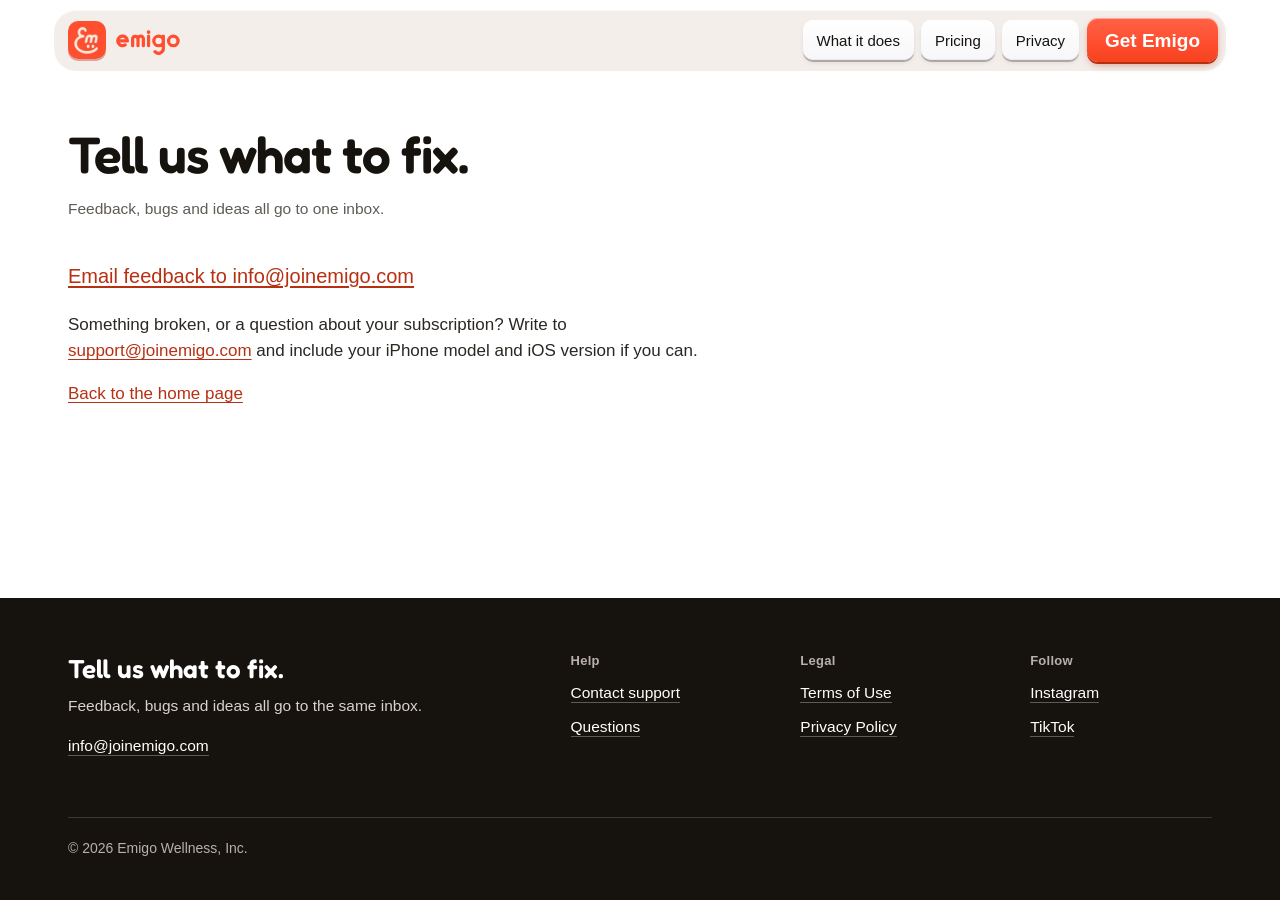
==== commit 572f180b: "In Your Voice section + calmer section scale" ====
--- a/feedback/index.html
+++ b/feedback/index.html
@@ -15,7 +15,7 @@
 <link rel="preconnect" href="https://fonts.googleapis.com">
 <link rel="preconnect" href="https://fonts.gstatic.com" crossorigin>
 <link rel="stylesheet" href="https://fonts.googleapis.com/css2?family=Fredoka:wght@500;600&display=swap">
-<link rel="stylesheet" href="/assets/css/emigo.css">
+<link rel="stylesheet" href="/assets/css/emigo.css?v=20261119a">
 
 </head>
 <body>
--- a/assets/css/emigo.css
+++ b/assets/css/emigo.css
@@ -90,6 +90,7 @@
 .fix del::before{content:attr(data-t)}
 .fix ins{color:var(--orange)}
 .hero-sub{font:400 clamp(19px,1.6vw,22px)/1.45 var(--sans);color:var(--text);max-width:27em;margin:clamp(24px,3vw,44px) 0 0}
+.hero-sub+.hero-sub{margin-top:.7em}
 .hero-cta{display:flex;flex-wrap:wrap;align-items:center;gap:14px 22px;margin-top:clamp(22px,2.6vw,36px)}
 .badge{display:inline-block;border-radius:9px}
 .badge img{height:54px;width:auto}
@@ -113,7 +114,7 @@
 .slime-svg{display:block;width:100%;height:auto;overflow:visible}
 #sl-move{transform-origin:512px 600px}
 #slime{transform-origin:512px 849px}
-#cowlick{transform-origin:630px 240px}
+#cowlick{transform-origin:630px 246px}  /* the centre of the root disc, which sits inside the head, so turning the cowlick can never open a gap */
 #eyes{transform-origin:513px 520px}
 #shadow{transform-origin:512px 856px}
 #blush{transform-origin:510px 591px}
@@ -769,10 +770,12 @@
 
 /* #tools Create plate: the app's own notepad image (figma-create-notepad-view), rounded, with the onboarding sequence over it */
 #tools .d-create{left:4.5cqw;right:4.5cqw;top:4.5cqw}
-#tools .d-create .d-pad{position:relative;background:none;border-radius:5.2cqw;overflow:hidden;box-shadow:0 2.4cqw 6cqw -2cqw rgba(10,12,20,.5),0 0 0 .5px rgba(0,0,0,.2)}
+#tools .d-create .d-pad{position:relative;background:none;border-radius:4.8cqw;overflow:hidden;box-shadow:0 2.2cqw 5.5cqw -2cqw rgba(30,30,50,.34),0 0 0 .5px rgba(0,0,0,.1)}
 #tools .d-create .d-pad img{display:block;width:100%;height:auto}
-#tools .d-create .d-cover{position:absolute;left:4.6%;right:4%;top:21%;height:47%;background:linear-gradient(#1C1E2B,#191C28);padding:1% 1.8%;font:400 3.5cqw/1.3 var(--sans);color:#ECECF1;overflow:hidden}
-#tools .d-create .d-press{position:absolute;left:75.4%;top:78%;width:21.8%;height:18%;border-radius:999px;background:rgba(255,96,64,.45);opacity:0;transition:opacity .2s ease}
+#tools .d-create .d-cover{position:absolute;left:4.6%;right:4%;top:21.5%;height:49.5%;background:linear-gradient(#F5F3FB,#F5F3FB 45%,#F0EFF4);padding:1.4% 1.2%;font:400 3.5cqw/1.3 var(--sans);color:#1C1C1E;overflow:hidden}
+#tools .d-create .d-cover:has(.d-t:empty){opacity:0}  /* nothing typed yet: the image's own placeholder and blue cursor show through, so there is never a second cursor */
+/* no caret is drawn in the Create demo at any point (founder 03:41) */
+#tools .d-create .d-press{position:absolute;left:75.3%;top:76.8%;width:21.8%;height:17.8%;border-radius:999px;background:rgba(238,80,56,.3);opacity:0;transition:opacity .2s ease}
 #tools .cr-press .d-create .d-press{opacity:1}
 #tools .d-create .d-out{margin-top:3cqw}
 #tools .d-create .d-frags{height:50cqw}
@@ -789,8 +792,6 @@
   .hero .a-eat #eyes{animation:eat-eyes 6s 1 both}
   .hero .a-eat #blush{animation:eat-cheeks 6s 1 both}
   .hero .a-eat #cowlick{animation:eat-cow 6s 1 both}
-  .hero.eat .w-meant{animation:eat-word 6s 1 both}
-  .hero.eat .w-what{animation:eat-what 6s 1 both}
   .hero .is-paused #mouth,.hero .is-paused #mouth-open{animation-play-state:paused}
   @keyframes eat-lean{0%,100%{transform:translate(0,0) rotate(0)}12%,40%{transform:translate(-26px,0) rotate(-5deg)}48%{transform:translate(0,0) rotate(0)}76%,86%{transform:translate(-14px,0) rotate(-3deg)}92%{transform:translate(6px,0) rotate(2deg)}}
   @keyframes eat-body{0%,100%{transform:scale(1,1)}12%{transform:scale(1.04,.97)}38%{transform:scale(.96,1.05)}44%{transform:scale(1.15,1.05)}49%{transform:scale(.95,1.04)}54%{transform:scale(1.04,.97)}59%,76%{transform:scale(1,1)}82%{transform:scale(1.1,.92)}87%{transform:scale(.93,1.08)}92%{transform:scale(1.04,.97)}96%{transform:scale(.99,1.01)}}
@@ -817,3 +818,74 @@
 
 /* #tools phone tray unpinned: it sits directly above the plate and scrolls with it, so it can never cover the demo */
 @media (max-width:1023px){#tools .on .tbtns{position:static;box-shadow:inset 0 1px 0 rgba(255,255,255,.7),0 1px 0 rgba(0,0,0,.05)}}
+
+/* #emcognito how-it-works sides (scoped): longer explanatory text in the same side slots */
+#emcognito .layer.how{font:500 clamp(17px,1.5vw,21px)/1.38 var(--display);color:#EDE7E0;max-width:15.5em}
+#emcognito .layer.l1.how{justify-self:end;margin-top:10%}
+#emcognito .layer.l2.how{margin-top:52%}
+#emcognito .layer.how small{color:#FFB199;margin-bottom:8px}
+@media (max-width:900px){#emcognito .layer.l1.how,#emcognito .layer.l2.how{margin-top:0;font-size:17px;max-width:none;justify-self:start}#emcognito .emc-stage{grid-template-columns:1fr}}
+
+/* hero wind + typo lock (scoped to .hero) */
+.hero{position:relative}
+.hero .wind{position:absolute;inset:0;width:100%;height:100%;overflow:visible;pointer-events:none;z-index:3}
+.hero .wind path{fill:none;stroke:var(--ink);stroke-linecap:round;opacity:0}
+.hero .fix.typed del,.hero .fix.typed ins{animation:none}
+/* pause must beat the routine rules above, whose animation shorthand resets play-state */
+.hero .slime-stage.is-paused *{animation-play-state:paused!important}
+
+/* hero vertical overflow (scoped to .hero): the hero used overflow:hidden to stop sideways scroll, which also sliced the cowlick flat whenever the slime rose above the hero's top edge. Clip sideways only. */
+@supports (overflow:clip){.hero{overflow:visible;overflow-x:clip}}
+
+/* In Your Voice */
+.iyv{padding:clamp(56px,7vw,104px) 0}
+.iyv-grid{display:grid;grid-template-columns:minmax(0,6fr) minmax(0,5fr);gap:clamp(28px,5vw,80px);align-items:center}
+.iyv-k{font:600 clamp(18px,1.6vw,22px)/1 var(--display);color:var(--ink);margin:0 0 .9em}
+.iyv-k .tag{vertical-align:.15em}
+.iyv h2{max-width:11em;margin-bottom:.5em}
+.iyv .lede{max-width:26em}
+.iyv-priv{max-width:30em;font-size:15.5px;line-height:1.5;color:var(--muted);margin:1.4em 0 0;padding-top:1em;border-top:1px solid var(--rule)}
+.iyv .plate{max-width:480px;justify-self:end;width:100%}
+.iyv-ba{margin:7cqw 6cqw;display:flex;flex-direction:column;align-items:stretch;gap:2.4cqw}
+.iyv-card{background:#fff;border-radius:6cqw;padding:5cqw 5.5cqw;box-shadow:0 0 0 .35cqw #E4E1DC,0 1.6cqw 4cqw -2cqw rgba(60,40,20,.2)}
+.iyv-card small{display:block;font:700 2.6cqw/1 var(--sans);letter-spacing:.14em;text-transform:uppercase;color:#8E8780;margin-bottom:2.6cqw}
+.iyv-card p{margin:0;font:400 4.3cqw/1.38 var(--sans);color:#4A443F}
+.iyv-you{background:linear-gradient(#2F8DFF,#0B6FF2);box-shadow:0 2.2cqw 4cqw -1.6cqw rgba(0,0,0,.28)}
+.iyv-you small{color:rgba(255,255,255,.78)}
+.iyv-you p{color:#fff;font-weight:500;font-size:5.2cqw}
+.iyv-arrow{display:grid;place-items:center}
+.iyv-arrow svg{width:7cqw;height:7cqw;fill:none;stroke:var(--ink);stroke-width:2.4;stroke-linecap:round;stroke-linejoin:round}
+@media (max-width:900px){.iyv-grid{grid-template-columns:1fr}.iyv .plate{justify-self:start}}
+
+/* scale: one calmer type + spacing scale below the hero (hero rules untouched) */
+section{padding:clamp(48px,6vw,88px) 0}
+.dev{padding-top:0}
+.kb{padding:clamp(28px,3.4vw,48px) 0}
+.iyv{padding:clamp(40px,5vw,72px) 0}
+.close{padding:clamp(48px,5.5vw,80px) 0}
+h2,.h-big,.h-mid{font-size:clamp(30px,3.3vw,48px);line-height:1.06;letter-spacing:-.014em}
+h3{font-size:clamp(22px,2vw,28px)}
+.tcopy h3{font-size:clamp(26px,2.8vw,40px)}
+.mp h3{font-size:clamp(26px,2.8vw,40px)}
+.lede,.tcopy p,.mp-copy p{font-size:clamp(17px,1.25vw,18px)}
+.thint{font-size:clamp(20px,2vw,28px)}
+.layer{font-size:clamp(19px,1.7vw,24px)}
+.facts .lead dt{font-size:clamp(21px,1.9vw,26px)}
+.p-big{font-size:clamp(52px,6vw,84px)}
+.close h2{font-size:clamp(34px,4.8vw,66px)}
+.close .draft{font-size:clamp(20px,1.8vw,24px)}
+.modes-head{margin-bottom:clamp(20px,3vw,40px)}
+.story-h,.coach-h,.price-h,.emc-head{margin-bottom:clamp(24px,3vw,44px)}
+.priv h2,.faq h2,.dev h2{font-size:clamp(26px,2.5vw,34px);line-height:1.1}
+.facts div{padding:14px 0}
+.facts div:first-child{padding-top:4px}
+.facts dt{font-size:clamp(17px,1.4vw,19px);margin-bottom:4px}
+.facts dd{font-size:16px;line-height:1.5}
+.priv-grid,.faq-grid{gap:clamp(20px,4vw,64px)}
+.faq summary{padding:14px 40px 14px 0;font-size:clamp(17px,1.4vw,19px)}
+.faq summary::after{top:11px;font-size:26px}
+.faq details p{font-size:16px;line-height:1.5;margin:0 0 16px}
+.priv .lede{font-size:16px}
+.doc{padding:clamp(36px,4.5vw,64px) 0 clamp(48px,6vw,80px)}
+.doc h1{font-size:clamp(34px,4vw,52px)}
+.doc h2{font-size:clamp(20px,1.7vw,23px)}
